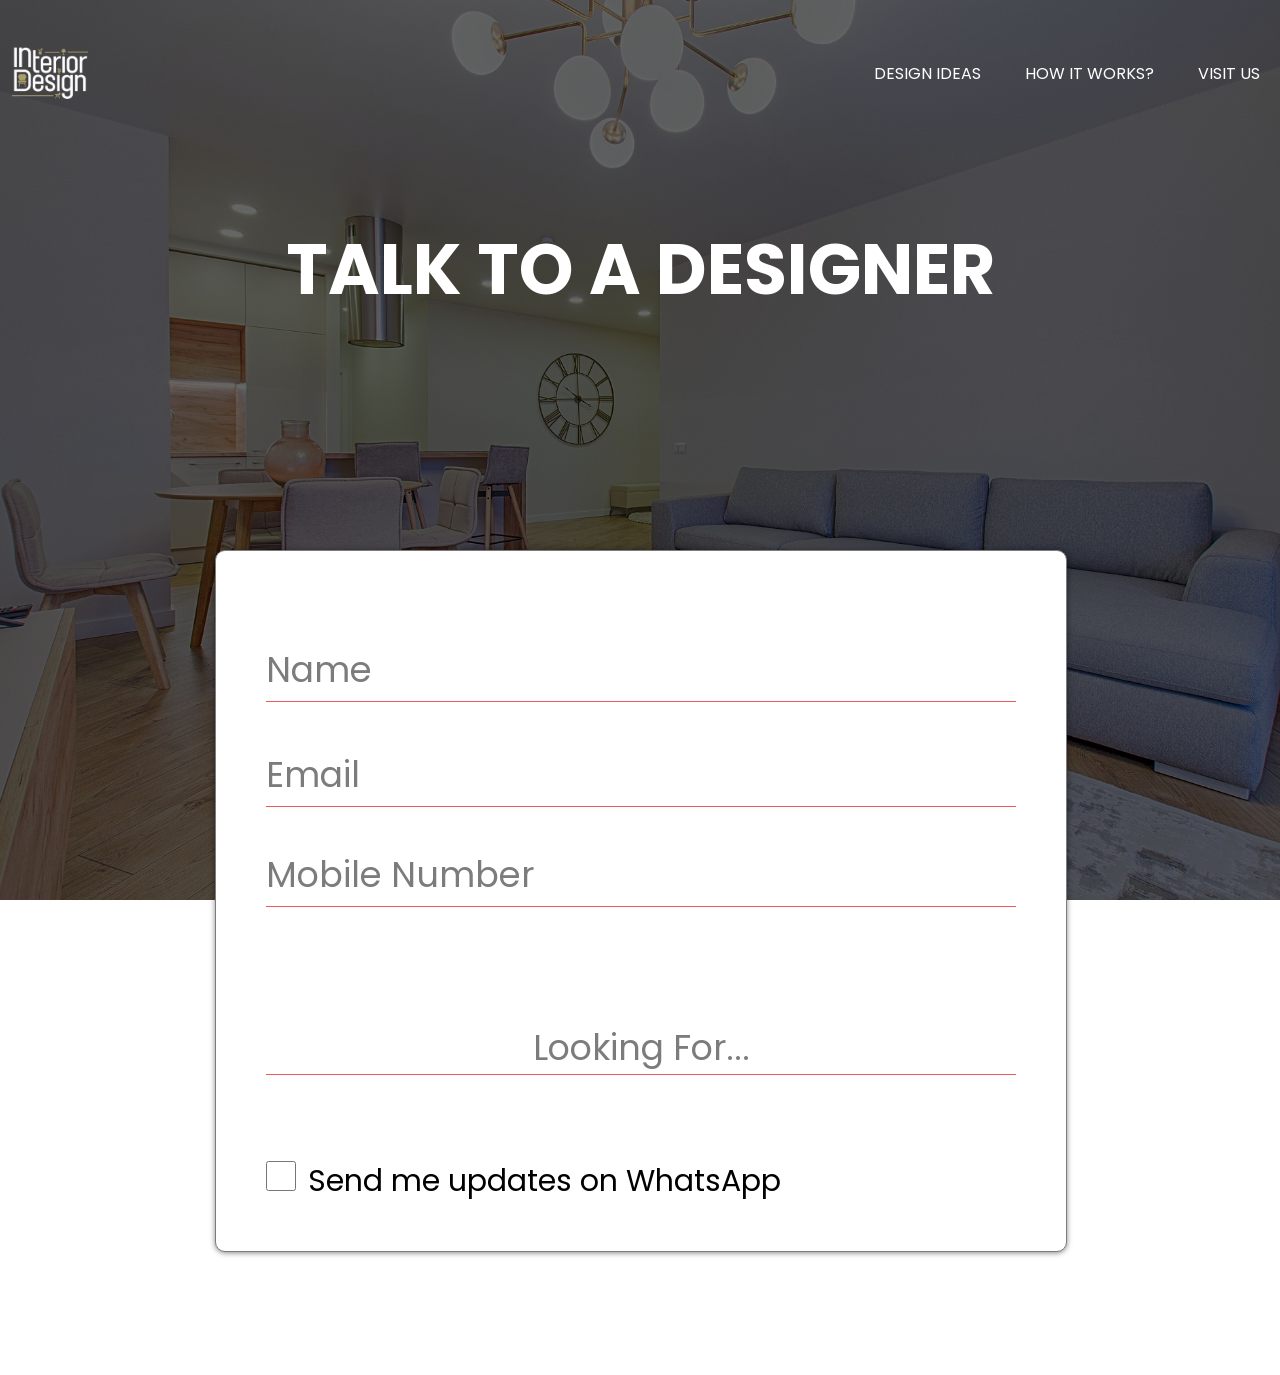
==== MistriUrbania/book.html @ d6e2e03d "First Commit" ====
<!DOCTYPE html>
<html lang="en">
<head>
    <meta charset="UTF-8">
    <meta name="viewport" content="width=device-width, initial-scale=1.0">
    <title>Book Consultation | Urbanian Mistri</title>
    <link rel="stylesheet" href="icons/css/all.css">
    <link rel="stylesheet" href="common-style.css">
    <link rel="stylesheet" href="book-style.css">
    <link rel="shortcut icon" href="MistriUrbania/source/favicon.ico" type="image/x-icon">
</head>
<body>
<script src="book-code.js"></script>

<div class="banner">
    <div class="navbar">
        <img onclick="btn('index.html');" src="source/logo.png" class="logo">
        <ul>
            <li><a href="design.html">Design ideas</a></li>
            <li><a href="how.html">How It Works?</a></li>
            <li><a href="visit.html">Visit Us</a></li>
        </ul>
    </div>
    <div class="content">
        <h1>TALK TO A DESIGNER</h1>
    </div>
</div>

<div class="m1">
    <div class="d1">
        <div class="final">
            <div class="form" id="frm">
                <form action="https://docs.google.com/forms/d/e/1FAIpQLSeG7fuyspiQR01ogMlC1eKk5tDBwz_ww33Cp8vJu22HL0I_zg/formResponse"
                      method="POST" target="hidden_iframe" onsubmit="submitted=true;">

                    <!-- Name -->
                    <input class="inp" id="nam" type="text" name="entry.2005620554" autocomplete="off" required>
                    <label class="lab" id="lab_nam" for="nam">
                        <span class="spn" id="content-name">Name</span>
                    </label>

                    <!-- Email -->
                    <input class="inp" id="email" type="email" name="entry.1045781291" autocomplete="off" required>
                    <label class="lab" id="lab_email" for="email">
                        <span class="spn" id="content-email">Email</span>
                    </label>

                    <!-- Phone -->
                    <input class="inp" id="num" type="text" name="entry.1166974658" autocomplete="off" required>
                    <label class="lab" id="lab_num" for="num">
                        <span class="spn" id="content-num">Mobile Number</span>
                    </label>
                    <!-- Looking For -->
                    <input class="inp" id="looking" type="text" name="entry.839337160" placeholder=" " required>
                    <label class="lab" for="looking"><span>Looking For...</span></label>

                    <!-- WhatsApp Checkbox -->
                    <div>
                        <input type="checkbox" id="whatsapp" name="entry.1961355601" value="Yes">
                        <label id="lab_chk" for="whatsapp">Send me updates on WhatsApp</label>
                    </div>

                    <!-- Submit -->
                    <button type="submit" id="sub-btn">BOOK ONLINE CONSULTATION</button>
                </form>

                <!-- Hidden iframe -->
                <iframe name="hidden_iframe" style="display:none;" onload="if(submitted) showThankYou();"></iframe>

            </div>

            <div>
                <h2 id="subm">Your details are submitted. <br> Our staff will contact you soon.</h2>
            </div>
        </div>
    </div>
</div>
</body>
</html>
---- MistriUrbania/icons/css/all.css ----
.fa,
.fas,
.far,
.fal,
.fad,
.fab {
  -moz-osx-font-smoothing: grayscale;
  -webkit-font-smoothing: antialiased;
  display: inline-block;
  font-style: normal;
  font-variant: normal;
  text-rendering: auto;
  line-height: 1; }

.fa-lg {
  font-size: 1.33333em;
  line-height: 0.75em;
  vertical-align: -.0667em; }

.fa-xs {
  font-size: .75em; }

.fa-sm {
  font-size: .875em; }

.fa-1x {
  font-size: 1em; }

.fa-2x {
  font-size: 2em; }

.fa-3x {
  font-size: 3em; }

.fa-4x {
  font-size: 4em; }

.fa-5x {
  font-size: 5em; }

.fa-6x {
  font-size: 6em; }

.fa-7x {
  font-size: 7em; }

.fa-8x {
  font-size: 8em; }

.fa-9x {
  font-size: 9em; }

.fa-10x {
  font-size: 10em; }

.fa-fw {
  text-align: center;
  width: 1.25em; }

.fa-ul {
  list-style-type: none;
  margin-left: 2.5em;
  padding-left: 0; }
  .fa-ul > li {
    position: relative; }

.fa-li {
  left: -2em;
  position: absolute;
  text-align: center;
  width: 2em;
  line-height: inherit; }

.fa-border {
  border: solid 0.08em #eee;
  border-radius: .1em;
  padding: .2em .25em .15em; }

.fa-pull-left {
  float: left; }

.fa-pull-right {
  float: right; }

.fa.fa-pull-left,
.fas.fa-pull-left,
.far.fa-pull-left,
.fal.fa-pull-left,
.fab.fa-pull-left {
  margin-right: .3em; }

.fa.fa-pull-right,
.fas.fa-pull-right,
.far.fa-pull-right,
.fal.fa-pull-right,
.fab.fa-pull-right {
  margin-left: .3em; }

.fa-spin {
  -webkit-animation: fa-spin 2s infinite linear;
          animation: fa-spin 2s infinite linear; }

.fa-pulse {
  -webkit-animation: fa-spin 1s infinite steps(8);
          animation: fa-spin 1s infinite steps(8); }

@-webkit-keyframes fa-spin {
  0% {
    -webkit-transform: rotate(0deg);
            transform: rotate(0deg); }
  100% {
    -webkit-transform: rotate(360deg);
            transform: rotate(360deg); } }

@keyframes fa-spin {
  0% {
    -webkit-transform: rotate(0deg);
            transform: rotate(0deg); }
  100% {
    -webkit-transform: rotate(360deg);
            transform: rotate(360deg); } }

.fa-rotate-90 {
  -ms-filter: "progid:DXImageTransform.Microsoft.BasicImage(rotation=1)";
  -webkit-transform: rotate(90deg);
          transform: rotate(90deg); }

.fa-rotate-180 {
  -ms-filter: "progid:DXImageTransform.Microsoft.BasicImage(rotation=2)";
  -webkit-transform: rotate(180deg);
          transform: rotate(180deg); }

.fa-rotate-270 {
  -ms-filter: "progid:DXImageTransform.Microsoft.BasicImage(rotation=3)";
  -webkit-transform: rotate(270deg);
          transform: rotate(270deg); }

.fa-flip-horizontal {
  -ms-filter: "progid:DXImageTransform.Microsoft.BasicImage(rotation=0, mirror=1)";
  -webkit-transform: scale(-1, 1);
          transform: scale(-1, 1); }

.fa-flip-vertical {
  -ms-filter: "progid:DXImageTransform.Microsoft.BasicImage(rotation=2, mirror=1)";
  -webkit-transform: scale(1, -1);
          transform: scale(1, -1); }

.fa-flip-both, .fa-flip-horizontal.fa-flip-vertical {
  -ms-filter: "progid:DXImageTransform.Microsoft.BasicImage(rotation=2, mirror=1)";
  -webkit-transform: scale(-1, -1);
          transform: scale(-1, -1); }

:root .fa-rotate-90,
:root .fa-rotate-180,
:root .fa-rotate-270,
:root .fa-flip-horizontal,
:root .fa-flip-vertical,
:root .fa-flip-both {
  -webkit-filter: none;
          filter: none; }

.fa-stack {
  display: inline-block;
  height: 2em;
  line-height: 2em;
  position: relative;
  vertical-align: middle;
  width: 2.5em; }

.fa-stack-1x,
.fa-stack-2x {
  left: 0;
  position: absolute;
  text-align: center;
  width: 100%; }

.fa-stack-1x {
  line-height: inherit; }

.fa-stack-2x {
  font-size: 2em; }

.fa-inverse {
  color: #fff; }

/* Font Awesome uses the Unicode Private Use Area (PUA) to ensure screen
readers do not read off random characters that represent icons */
.fa-500px:before {
  content: "\f26e"; }

.fa-accessible-icon:before {
  content: "\f368"; }

.fa-accusoft:before {
  content: "\f369"; }

.fa-acquisitions-incorporated:before {
  content: "\f6af"; }

.fa-ad:before {
  content: "\f641"; }

.fa-address-book:before {
  content: "\f2b9"; }

.fa-address-card:before {
  content: "\f2bb"; }

.fa-adjust:before {
  content: "\f042"; }

.fa-adn:before {
  content: "\f170"; }

.fa-adversal:before {
  content: "\f36a"; }

.fa-affiliatetheme:before {
  content: "\f36b"; }

.fa-air-freshener:before {
  content: "\f5d0"; }

.fa-airbnb:before {
  content: "\f834"; }

.fa-algolia:before {
  content: "\f36c"; }

.fa-align-center:before {
  content: "\f037"; }

.fa-align-justify:before {
  content: "\f039"; }

.fa-align-left:before {
  content: "\f036"; }

.fa-align-right:before {
  content: "\f038"; }

.fa-alipay:before {
  content: "\f642"; }

.fa-allergies:before {
  content: "\f461"; }

.fa-amazon:before {
  content: "\f270"; }

.fa-amazon-pay:before {
  content: "\f42c"; }

.fa-ambulance:before {
  content: "\f0f9"; }

.fa-american-sign-language-interpreting:before {
  content: "\f2a3"; }

.fa-amilia:before {
  content: "\f36d"; }

.fa-anchor:before {
  content: "\f13d"; }

.fa-android:before {
  content: "\f17b"; }

.fa-angellist:before {
  content: "\f209"; }

.fa-angle-double-down:before {
  content: "\f103"; }

.fa-angle-double-left:before {
  content: "\f100"; }

.fa-angle-double-right:before {
  content: "\f101"; }

.fa-angle-double-up:before {
  content: "\f102"; }

.fa-angle-down:before {
  content: "\f107"; }

.fa-angle-left:before {
  content: "\f104"; }

.fa-angle-right:before {
  content: "\f105"; }

.fa-angle-up:before {
  content: "\f106"; }

.fa-angry:before {
  content: "\f556"; }

.fa-angrycreative:before {
  content: "\f36e"; }

.fa-angular:before {
  content: "\f420"; }

.fa-ankh:before {
  content: "\f644"; }

.fa-app-store:before {
  content: "\f36f"; }

.fa-app-store-ios:before {
  content: "\f370"; }

.fa-apper:before {
  content: "\f371"; }

.fa-apple:before {
  content: "\f179"; }

.fa-apple-alt:before {
  content: "\f5d1"; }

.fa-apple-pay:before {
  content: "\f415"; }

.fa-archive:before {
  content: "\f187"; }

.fa-archway:before {
  content: "\f557"; }

.fa-arrow-alt-circle-down:before {
  content: "\f358"; }

.fa-arrow-alt-circle-left:before {
  content: "\f359"; }

.fa-arrow-alt-circle-right:before {
  content: "\f35a"; }

.fa-arrow-alt-circle-up:before {
  content: "\f35b"; }

.fa-arrow-circle-down:before {
  content: "\f0ab"; }

.fa-arrow-circle-left:before {
  content: "\f0a8"; }

.fa-arrow-circle-right:before {
  content: "\f0a9"; }

.fa-arrow-circle-up:before {
  content: "\f0aa"; }

.fa-arrow-down:before {
  content: "\f063"; }

.fa-arrow-left:before {
  content: "\f060"; }

.fa-arrow-right:before {
  content: "\f061"; }

.fa-arrow-up:before {
  content: "\f062"; }

.fa-arrows-alt:before {
  content: "\f0b2"; }

.fa-arrows-alt-h:before {
  content: "\f337"; }

.fa-arrows-alt-v:before {
  content: "\f338"; }

.fa-artstation:before {
  content: "\f77a"; }

.fa-assistive-listening-systems:before {
  content: "\f2a2"; }

.fa-asterisk:before {
  content: "\f069"; }

.fa-asymmetrik:before {
  content: "\f372"; }

.fa-at:before {
  content: "\f1fa"; }

.fa-atlas:before {
  content: "\f558"; }

.fa-atlassian:before {
  content: "\f77b"; }

.fa-atom:before {
  content: "\f5d2"; }

.fa-audible:before {
  content: "\f373"; }

.fa-audio-description:before {
  content: "\f29e"; }

.fa-autoprefixer:before {
  content: "\f41c"; }

.fa-avianex:before {
  content: "\f374"; }

.fa-aviato:before {
  content: "\f421"; }

.fa-award:before {
  content: "\f559"; }

.fa-aws:before {
  content: "\f375"; }

.fa-baby:before {
  content: "\f77c"; }

.fa-baby-carriage:before {
  content: "\f77d"; }

.fa-backspace:before {
  content: "\f55a"; }

.fa-backward:before {
  content: "\f04a"; }

.fa-bacon:before {
  content: "\f7e5"; }

.fa-bacteria:before {
  content: "\e059"; }

.fa-bacterium:before {
  content: "\e05a"; }

.fa-bahai:before {
  content: "\f666"; }

.fa-balance-scale:before {
  content: "\f24e"; }

.fa-balance-scale-left:before {
  content: "\f515"; }

.fa-balance-scale-right:before {
  content: "\f516"; }

.fa-ban:before {
  content: "\f05e"; }

.fa-band-aid:before {
  content: "\f462"; }

.fa-bandcamp:before {
  content: "\f2d5"; }

.fa-barcode:before {
  content: "\f02a"; }

.fa-bars:before {
  content: "\f0c9"; }

.fa-baseball-ball:before {
  content: "\f433"; }

.fa-basketball-ball:before {
  content: "\f434"; }

.fa-bath:before {
  content: "\f2cd"; }

.fa-battery-empty:before {
  content: "\f244"; }

.fa-battery-full:before {
  content: "\f240"; }

.fa-battery-half:before {
  content: "\f242"; }

.fa-battery-quarter:before {
  content: "\f243"; }

.fa-battery-three-quarters:before {
  content: "\f241"; }

.fa-battle-net:before {
  content: "\f835"; }

.fa-bed:before {
  content: "\f236"; }

.fa-beer:before {
  content: "\f0fc"; }

.fa-behance:before {
  content: "\f1b4"; }

.fa-behance-square:before {
  content: "\f1b5"; }

.fa-bell:before {
  content: "\f0f3"; }

.fa-bell-slash:before {
  content: "\f1f6"; }

.fa-bezier-curve:before {
  content: "\f55b"; }

.fa-bible:before {
  content: "\f647"; }

.fa-bicycle:before {
  content: "\f206"; }

.fa-biking:before {
  content: "\f84a"; }

.fa-bimobject:before {
  content: "\f378"; }

.fa-binoculars:before {
  content: "\f1e5"; }

.fa-biohazard:before {
  content: "\f780"; }

.fa-birthday-cake:before {
  content: "\f1fd"; }

.fa-bitbucket:before {
  content: "\f171"; }

.fa-bitcoin:before {
  content: "\f379"; }

.fa-bity:before {
  content: "\f37a"; }

.fa-black-tie:before {
  content: "\f27e"; }

.fa-blackberry:before {
  content: "\f37b"; }

.fa-blender:before {
  content: "\f517"; }

.fa-blender-phone:before {
  content: "\f6b6"; }

.fa-blind:before {
  content: "\f29d"; }

.fa-blog:before {
  content: "\f781"; }

.fa-blogger:before {
  content: "\f37c"; }

.fa-blogger-b:before {
  content: "\f37d"; }

.fa-bluetooth:before {
  content: "\f293"; }

.fa-bluetooth-b:before {
  content: "\f294"; }

.fa-bold:before {
  content: "\f032"; }

.fa-bolt:before {
  content: "\f0e7"; }

.fa-bomb:before {
  content: "\f1e2"; }

.fa-bone:before {
  content: "\f5d7"; }

.fa-bong:before {
  content: "\f55c"; }

.fa-book:before {
  content: "\f02d"; }

.fa-book-dead:before {
  content: "\f6b7"; }

.fa-book-medical:before {
  content: "\f7e6"; }

.fa-book-open:before {
  content: "\f518"; }

.fa-book-reader:before {
  content: "\f5da"; }

.fa-bookmark:before {
  content: "\f02e"; }

.fa-bootstrap:before {
  content: "\f836"; }

.fa-border-all:before {
  content: "\f84c"; }

.fa-border-none:before {
  content: "\f850"; }

.fa-border-style:before {
  content: "\f853"; }

.fa-bowling-ball:before {
  content: "\f436"; }

.fa-box:before {
  content: "\f466"; }

.fa-box-open:before {
  content: "\f49e"; }

.fa-box-tissue:before {
  content: "\e05b"; }

.fa-boxes:before {
  content: "\f468"; }

.fa-braille:before {
  content: "\f2a1"; }

.fa-brain:before {
  content: "\f5dc"; }

.fa-bread-slice:before {
  content: "\f7ec"; }

.fa-briefcase:before {
  content: "\f0b1"; }

.fa-briefcase-medical:before {
  content: "\f469"; }

.fa-broadcast-tower:before {
  content: "\f519"; }

.fa-broom:before {
  content: "\f51a"; }

.fa-brush:before {
  content: "\f55d"; }

.fa-btc:before {
  content: "\f15a"; }

.fa-buffer:before {
  content: "\f837"; }

.fa-bug:before {
  content: "\f188"; }

.fa-building:before {
  content: "\f1ad"; }

.fa-bullhorn:before {
  content: "\f0a1"; }

.fa-bullseye:before {
  content: "\f140"; }

.fa-burn:before {
  content: "\f46a"; }

.fa-buromobelexperte:before {
  content: "\f37f"; }

.fa-bus:before {
  content: "\f207"; }

.fa-bus-alt:before {
  content: "\f55e"; }

.fa-business-time:before {
  content: "\f64a"; }

.fa-buy-n-large:before {
  content: "\f8a6"; }

.fa-buysellads:before {
  content: "\f20d"; }

.fa-calculator:before {
  content: "\f1ec"; }

.fa-calendar:before {
  content: "\f133"; }

.fa-calendar-alt:before {
  content: "\f073"; }

.fa-calendar-check:before {
  content: "\f274"; }

.fa-calendar-day:before {
  content: "\f783"; }

.fa-calendar-minus:before {
  content: "\f272"; }

.fa-calendar-plus:before {
  content: "\f271"; }

.fa-calendar-times:before {
  content: "\f273"; }

.fa-calendar-week:before {
  content: "\f784"; }

.fa-camera:before {
  content: "\f030"; }

.fa-camera-retro:before {
  content: "\f083"; }

.fa-campground:before {
  content: "\f6bb"; }

.fa-canadian-maple-leaf:before {
  content: "\f785"; }

.fa-candy-cane:before {
  content: "\f786"; }

.fa-cannabis:before {
  content: "\f55f"; }

.fa-capsules:before {
  content: "\f46b"; }

.fa-car:before {
  content: "\f1b9"; }

.fa-car-alt:before {
  content: "\f5de"; }

.fa-car-battery:before {
  content: "\f5df"; }

.fa-car-crash:before {
  content: "\f5e1"; }

.fa-car-side:before {
  content: "\f5e4"; }

.fa-caravan:before {
  content: "\f8ff"; }

.fa-caret-down:before {
  content: "\f0d7"; }

.fa-caret-left:before {
  content: "\f0d9"; }

.fa-caret-right:before {
  content: "\f0da"; }

.fa-caret-square-down:before {
  content: "\f150"; }

.fa-caret-square-left:before {
  content: "\f191"; }

.fa-caret-square-right:before {
  content: "\f152"; }

.fa-caret-square-up:before {
  content: "\f151"; }

.fa-caret-up:before {
  content: "\f0d8"; }

.fa-carrot:before {
  content: "\f787"; }

.fa-cart-arrow-down:before {
  content: "\f218"; }

.fa-cart-plus:before {
  content: "\f217"; }

.fa-cash-register:before {
  content: "\f788"; }

.fa-cat:before {
  content: "\f6be"; }

.fa-cc-amazon-pay:before {
  content: "\f42d"; }

.fa-cc-amex:before {
  content: "\f1f3"; }

.fa-cc-apple-pay:before {
  content: "\f416"; }

.fa-cc-diners-club:before {
  content: "\f24c"; }

.fa-cc-discover:before {
  content: "\f1f2"; }

.fa-cc-jcb:before {
  content: "\f24b"; }

.fa-cc-mastercard:before {
  content: "\f1f1"; }

.fa-cc-paypal:before {
  content: "\f1f4"; }

.fa-cc-stripe:before {
  content: "\f1f5"; }

.fa-cc-visa:before {
  content: "\f1f0"; }

.fa-centercode:before {
  content: "\f380"; }

.fa-centos:before {
  content: "\f789"; }

.fa-certificate:before {
  content: "\f0a3"; }

.fa-chair:before {
  content: "\f6c0"; }

.fa-chalkboard:before {
  content: "\f51b"; }

.fa-chalkboard-teacher:before {
  content: "\f51c"; }

.fa-charging-station:before {
  content: "\f5e7"; }

.fa-chart-area:before {
  content: "\f1fe"; }

.fa-chart-bar:before {
  content: "\f080"; }

.fa-chart-line:before {
  content: "\f201"; }

.fa-chart-pie:before {
  content: "\f200"; }

.fa-check:before {
  content: "\f00c"; }

.fa-check-circle:before {
  content: "\f058"; }

.fa-check-double:before {
  content: "\f560"; }

.fa-check-square:before {
  content: "\f14a"; }

.fa-cheese:before {
  content: "\f7ef"; }

.fa-chess:before {
  content: "\f439"; }

.fa-chess-bishop:before {
  content: "\f43a"; }

.fa-chess-board:before {
  content: "\f43c"; }

.fa-chess-king:before {
  content: "\f43f"; }

.fa-chess-knight:before {
  content: "\f441"; }

.fa-chess-pawn:before {
  content: "\f443"; }

.fa-chess-queen:before {
  content: "\f445"; }

.fa-chess-rook:before {
  content: "\f447"; }

.fa-chevron-circle-down:before {
  content: "\f13a"; }

.fa-chevron-circle-left:before {
  content: "\f137"; }

.fa-chevron-circle-right:before {
  content: "\f138"; }

.fa-chevron-circle-up:before {
  content: "\f139"; }

.fa-chevron-down:before {
  content: "\f078"; }

.fa-chevron-left:before {
  content: "\f053"; }

.fa-chevron-right:before {
  content: "\f054"; }

.fa-chevron-up:before {
  content: "\f077"; }

.fa-child:before {
  content: "\f1ae"; }

.fa-chrome:before {
  content: "\f268"; }

.fa-chromecast:before {
  content: "\f838"; }

.fa-church:before {
  content: "\f51d"; }

.fa-circle:before {
  content: "\f111"; }

.fa-circle-notch:before {
  content: "\f1ce"; }

.fa-city:before {
  content: "\f64f"; }

.fa-clinic-medical:before {
  content: "\f7f2"; }

.fa-clipboard:before {
  content: "\f328"; }

.fa-clipboard-check:before {
  content: "\f46c"; }

.fa-clipboard-list:before {
  content: "\f46d"; }

.fa-clock:before {
  content: "\f017"; }

.fa-clone:before {
  content: "\f24d"; }

.fa-closed-captioning:before {
  content: "\f20a"; }

.fa-cloud:before {
  content: "\f0c2"; }

.fa-cloud-download-alt:before {
  content: "\f381"; }

.fa-cloud-meatball:before {
  content: "\f73b"; }

.fa-cloud-moon:before {
  content: "\f6c3"; }

.fa-cloud-moon-rain:before {
  content: "\f73c"; }

.fa-cloud-rain:before {
  content: "\f73d"; }

.fa-cloud-showers-heavy:before {
  content: "\f740"; }

.fa-cloud-sun:before {
  content: "\f6c4"; }

.fa-cloud-sun-rain:before {
  content: "\f743"; }

.fa-cloud-upload-alt:before {
  content: "\f382"; }

.fa-cloudflare:before {
  content: "\e07d"; }

.fa-cloudscale:before {
  content: "\f383"; }

.fa-cloudsmith:before {
  content: "\f384"; }

.fa-cloudversify:before {
  content: "\f385"; }

.fa-cocktail:before {
  content: "\f561"; }

.fa-code:before {
  content: "\f121"; }

.fa-code-branch:before {
  content: "\f126"; }

.fa-codepen:before {
  content: "\f1cb"; }

.fa-codiepie:before {
  content: "\f284"; }

.fa-coffee:before {
  content: "\f0f4"; }

.fa-cog:before {
  content: "\f013"; }

.fa-cogs:before {
  content: "\f085"; }

.fa-coins:before {
  content: "\f51e"; }

.fa-columns:before {
  content: "\f0db"; }

.fa-comment:before {
  content: "\f075"; }

.fa-comment-alt:before {
  content: "\f27a"; }

.fa-comment-dollar:before {
  content: "\f651"; }

.fa-comment-dots:before {
  content: "\f4ad"; }

.fa-comment-medical:before {
  content: "\f7f5"; }

.fa-comment-slash:before {
  content: "\f4b3"; }

.fa-comments:before {
  content: "\f086"; }

.fa-comments-dollar:before {
  content: "\f653"; }

.fa-compact-disc:before {
  content: "\f51f"; }

.fa-compass:before {
  content: "\f14e"; }

.fa-compress:before {
  content: "\f066"; }

.fa-compress-alt:before {
  content: "\f422"; }

.fa-compress-arrows-alt:before {
  content: "\f78c"; }

.fa-concierge-bell:before {
  content: "\f562"; }

.fa-confluence:before {
  content: "\f78d"; }

.fa-connectdevelop:before {
  content: "\f20e"; }

.fa-contao:before {
  content: "\f26d"; }

.fa-cookie:before {
  content: "\f563"; }

.fa-cookie-bite:before {
  content: "\f564"; }

.fa-copy:before {
  content: "\f0c5"; }

.fa-copyright:before {
  content: "\f1f9"; }

.fa-cotton-bureau:before {
  content: "\f89e"; }

.fa-couch:before {
  content: "\f4b8"; }

.fa-cpanel:before {
  content: "\f388"; }

.fa-creative-commons:before {
  content: "\f25e"; }

.fa-creative-commons-by:before {
  content: "\f4e7"; }

.fa-creative-commons-nc:before {
  content: "\f4e8"; }

.fa-creative-commons-nc-eu:before {
  content: "\f4e9"; }

.fa-creative-commons-nc-jp:before {
  content: "\f4ea"; }

.fa-creative-commons-nd:before {
  content: "\f4eb"; }

.fa-creative-commons-pd:before {
  content: "\f4ec"; }

.fa-creative-commons-pd-alt:before {
  content: "\f4ed"; }

.fa-creative-commons-remix:before {
  content: "\f4ee"; }

.fa-creative-commons-sa:before {
  content: "\f4ef"; }

.fa-creative-commons-sampling:before {
  content: "\f4f0"; }

.fa-creative-commons-sampling-plus:before {
  content: "\f4f1"; }

.fa-creative-commons-share:before {
  content: "\f4f2"; }

.fa-creative-commons-zero:before {
  content: "\f4f3"; }

.fa-credit-card:before {
  content: "\f09d"; }

.fa-critical-role:before {
  content: "\f6c9"; }

.fa-crop:before {
  content: "\f125"; }

.fa-crop-alt:before {
  content: "\f565"; }

.fa-cross:before {
  content: "\f654"; }

.fa-crosshairs:before {
  content: "\f05b"; }

.fa-crow:before {
  content: "\f520"; }

.fa-crown:before {
  content: "\f521"; }

.fa-crutch:before {
  content: "\f7f7"; }

.fa-css3:before {
  content: "\f13c"; }

.fa-css3-alt:before {
  content: "\f38b"; }

.fa-cube:before {
  content: "\f1b2"; }

.fa-cubes:before {
  content: "\f1b3"; }

.fa-cut:before {
  content: "\f0c4"; }

.fa-cuttlefish:before {
  content: "\f38c"; }

.fa-d-and-d:before {
  content: "\f38d"; }

.fa-d-and-d-beyond:before {
  content: "\f6ca"; }

.fa-dailymotion:before {
  content: "\e052"; }

.fa-dashcube:before {
  content: "\f210"; }

.fa-database:before {
  content: "\f1c0"; }

.fa-deaf:before {
  content: "\f2a4"; }

.fa-deezer:before {
  content: "\e077"; }

.fa-delicious:before {
  content: "\f1a5"; }

.fa-democrat:before {
  content: "\f747"; }

.fa-deploydog:before {
  content: "\f38e"; }

.fa-deskpro:before {
  content: "\f38f"; }

.fa-desktop:before {
  content: "\f108"; }

.fa-dev:before {
  content: "\f6cc"; }

.fa-deviantart:before {
  content: "\f1bd"; }

.fa-dharmachakra:before {
  content: "\f655"; }

.fa-dhl:before {
  content: "\f790"; }

.fa-diagnoses:before {
  content: "\f470"; }

.fa-diaspora:before {
  content: "\f791"; }

.fa-dice:before {
  content: "\f522"; }

.fa-dice-d20:before {
  content: "\f6cf"; }

.fa-dice-d6:before {
  content: "\f6d1"; }

.fa-dice-five:before {
  content: "\f523"; }

.fa-dice-four:before {
  content: "\f524"; }

.fa-dice-one:before {
  content: "\f525"; }

.fa-dice-six:before {
  content: "\f526"; }

.fa-dice-three:before {
  content: "\f527"; }

.fa-dice-two:before {
  content: "\f528"; }

.fa-digg:before {
  content: "\f1a6"; }

.fa-digital-ocean:before {
  content: "\f391"; }

.fa-digital-tachograph:before {
  content: "\f566"; }

.fa-directions:before {
  content: "\f5eb"; }

.fa-discord:before {
  content: "\f392"; }

.fa-discourse:before {
  content: "\f393"; }

.fa-disease:before {
  content: "\f7fa"; }

.fa-divide:before {
  content: "\f529"; }

.fa-dizzy:before {
  content: "\f567"; }

.fa-dna:before {
  content: "\f471"; }

.fa-dochub:before {
  content: "\f394"; }

.fa-docker:before {
  content: "\f395"; }

.fa-dog:before {
  content: "\f6d3"; }

.fa-dollar-sign:before {
  content: "\f155"; }

.fa-dolly:before {
  content: "\f472"; }

.fa-dolly-flatbed:before {
  content: "\f474"; }

.fa-donate:before {
  content: "\f4b9"; }

.fa-door-closed:before {
  content: "\f52a"; }

.fa-door-open:before {
  content: "\f52b"; }

.fa-dot-circle:before {
  content: "\f192"; }

.fa-dove:before {
  content: "\f4ba"; }

.fa-download:before {
  content: "\f019"; }

.fa-draft2digital:before {
  content: "\f396"; }

.fa-drafting-compass:before {
  content: "\f568"; }

.fa-dragon:before {
  content: "\f6d5"; }

.fa-draw-polygon:before {
  content: "\f5ee"; }

.fa-dribbble:before {
  content: "\f17d"; }

.fa-dribbble-square:before {
  content: "\f397"; }

.fa-dropbox:before {
  content: "\f16b"; }

.fa-drum:before {
  content: "\f569"; }

.fa-drum-steelpan:before {
  content: "\f56a"; }

.fa-drumstick-bite:before {
  content: "\f6d7"; }

.fa-drupal:before {
  content: "\f1a9"; }

.fa-dumbbell:before {
  content: "\f44b"; }

.fa-dumpster:before {
  content: "\f793"; }

.fa-dumpster-fire:before {
  content: "\f794"; }

.fa-dungeon:before {
  content: "\f6d9"; }

.fa-dyalog:before {
  content: "\f399"; }

.fa-earlybirds:before {
  content: "\f39a"; }

.fa-ebay:before {
  content: "\f4f4"; }

.fa-edge:before {
  content: "\f282"; }

.fa-edge-legacy:before {
  content: "\e078"; }

.fa-edit:before {
  content: "\f044"; }

.fa-egg:before {
  content: "\f7fb"; }

.fa-eject:before {
  content: "\f052"; }

.fa-elementor:before {
  content: "\f430"; }

.fa-ellipsis-h:before {
  content: "\f141"; }

.fa-ellipsis-v:before {
  content: "\f142"; }

.fa-ello:before {
  content: "\f5f1"; }

.fa-ember:before {
  content: "\f423"; }

.fa-empire:before {
  content: "\f1d1"; }

.fa-envelope:before {
  content: "\f0e0"; }

.fa-envelope-open:before {
  content: "\f2b6"; }

.fa-envelope-open-text:before {
  content: "\f658"; }

.fa-envelope-square:before {
  content: "\f199"; }

.fa-envira:before {
  content: "\f299"; }

.fa-equals:before {
  content: "\f52c"; }

.fa-eraser:before {
  content: "\f12d"; }

.fa-erlang:before {
  content: "\f39d"; }

.fa-ethereum:before {
  content: "\f42e"; }

.fa-ethernet:before {
  content: "\f796"; }

.fa-etsy:before {
  content: "\f2d7"; }

.fa-euro-sign:before {
  content: "\f153"; }

.fa-evernote:before {
  content: "\f839"; }

.fa-exchange-alt:before {
  content: "\f362"; }

.fa-exclamation:before {
  content: "\f12a"; }

.fa-exclamation-circle:before {
  content: "\f06a"; }

.fa-exclamation-triangle:before {
  content: "\f071"; }

.fa-expand:before {
  content: "\f065"; }

.fa-expand-alt:before {
  content: "\f424"; }

.fa-expand-arrows-alt:before {
  content: "\f31e"; }

.fa-expeditedssl:before {
  content: "\f23e"; }

.fa-external-link-alt:before {
  content: "\f35d"; }

.fa-external-link-square-alt:before {
  content: "\f360"; }

.fa-eye:before {
  content: "\f06e"; }

.fa-eye-dropper:before {
  content: "\f1fb"; }

.fa-eye-slash:before {
  content: "\f070"; }

.fa-facebook:before {
  content: "\f09a"; }

.fa-facebook-f:before {
  content: "\f39e"; }

.fa-facebook-messenger:before {
  content: "\f39f"; }

.fa-facebook-square:before {
  content: "\f082"; }

.fa-fan:before {
  content: "\f863"; }

.fa-fantasy-flight-games:before {
  content: "\f6dc"; }

.fa-fast-backward:before {
  content: "\f049"; }

.fa-fast-forward:before {
  content: "\f050"; }

.fa-faucet:before {
  content: "\e005"; }

.fa-fax:before {
  content: "\f1ac"; }

.fa-feather:before {
  content: "\f52d"; }

.fa-feather-alt:before {
  content: "\f56b"; }

.fa-fedex:before {
  content: "\f797"; }

.fa-fedora:before {
  content: "\f798"; }

.fa-female:before {
  content: "\f182"; }

.fa-fighter-jet:before {
  content: "\f0fb"; }

.fa-figma:before {
  content: "\f799"; }

.fa-file:before {
  content: "\f15b"; }

.fa-file-alt:before {
  content: "\f15c"; }

.fa-file-archive:before {
  content: "\f1c6"; }

.fa-file-audio:before {
  content: "\f1c7"; }

.fa-file-code:before {
  content: "\f1c9"; }

.fa-file-contract:before {
  content: "\f56c"; }

.fa-file-csv:before {
  content: "\f6dd"; }

.fa-file-download:before {
  content: "\f56d"; }

.fa-file-excel:before {
  content: "\f1c3"; }

.fa-file-export:before {
  content: "\f56e"; }

.fa-file-image:before {
  content: "\f1c5"; }

.fa-file-import:before {
  content: "\f56f"; }

.fa-file-invoice:before {
  content: "\f570"; }

.fa-file-invoice-dollar:before {
  content: "\f571"; }

.fa-file-medical:before {
  content: "\f477"; }

.fa-file-medical-alt:before {
  content: "\f478"; }

.fa-file-pdf:before {
  content: "\f1c1"; }

.fa-file-powerpoint:before {
  content: "\f1c4"; }

.fa-file-prescription:before {
  content: "\f572"; }

.fa-file-signature:before {
  content: "\f573"; }

.fa-file-upload:before {
  content: "\f574"; }

.fa-file-video:before {
  content: "\f1c8"; }

.fa-file-word:before {
  content: "\f1c2"; }

.fa-fill:before {
  content: "\f575"; }

.fa-fill-drip:before {
  content: "\f576"; }

.fa-film:before {
  content: "\f008"; }

.fa-filter:before {
  content: "\f0b0"; }

.fa-fingerprint:before {
  content: "\f577"; }

.fa-fire:before {
  content: "\f06d"; }

.fa-fire-alt:before {
  content: "\f7e4"; }

.fa-fire-extinguisher:before {
  content: "\f134"; }

.fa-firefox:before {
  content: "\f269"; }

.fa-firefox-browser:before {
  content: "\e007"; }

.fa-first-aid:before {
  content: "\f479"; }

.fa-first-order:before {
  content: "\f2b0"; }

.fa-first-order-alt:before {
  content: "\f50a"; }

.fa-firstdraft:before {
  content: "\f3a1"; }

.fa-fish:before {
  content: "\f578"; }

.fa-fist-raised:before {
  content: "\f6de"; }

.fa-flag:before {
  content: "\f024"; }

.fa-flag-checkered:before {
  content: "\f11e"; }

.fa-flag-usa:before {
  content: "\f74d"; }

.fa-flask:before {
  content: "\f0c3"; }

.fa-flickr:before {
  content: "\f16e"; }

.fa-flipboard:before {
  content: "\f44d"; }

.fa-flushed:before {
  content: "\f579"; }

.fa-fly:before {
  content: "\f417"; }

.fa-folder:before {
  content: "\f07b"; }

.fa-folder-minus:before {
  content: "\f65d"; }

.fa-folder-open:before {
  content: "\f07c"; }

.fa-folder-plus:before {
  content: "\f65e"; }

.fa-font:before {
  content: "\f031"; }

.fa-font-awesome:before {
  content: "\f2b4"; }

.fa-font-awesome-alt:before {
  content: "\f35c"; }

.fa-font-awesome-flag:before {
  content: "\f425"; }

.fa-font-awesome-logo-full:before {
  content: "\f4e6"; }

.fa-fonticons:before {
  content: "\f280"; }

.fa-fonticons-fi:before {
  content: "\f3a2"; }

.fa-football-ball:before {
  content: "\f44e"; }

.fa-fort-awesome:before {
  content: "\f286"; }

.fa-fort-awesome-alt:before {
  content: "\f3a3"; }

.fa-forumbee:before {
  content: "\f211"; }

.fa-forward:before {
  content: "\f04e"; }

.fa-foursquare:before {
  content: "\f180"; }

.fa-free-code-camp:before {
  content: "\f2c5"; }

.fa-freebsd:before {
  content: "\f3a4"; }

.fa-frog:before {
  content: "\f52e"; }

.fa-frown:before {
  content: "\f119"; }

.fa-frown-open:before {
  content: "\f57a"; }

.fa-fulcrum:before {
  content: "\f50b"; }

.fa-funnel-dollar:before {
  content: "\f662"; }

.fa-futbol:before {
  content: "\f1e3"; }

.fa-galactic-republic:before {
  content: "\f50c"; }

.fa-galactic-senate:before {
  content: "\f50d"; }

.fa-gamepad:before {
  content: "\f11b"; }

.fa-gas-pump:before {
  content: "\f52f"; }

.fa-gavel:before {
  content: "\f0e3"; }

.fa-gem:before {
  content: "\f3a5"; }

.fa-genderless:before {
  content: "\f22d"; }

.fa-get-pocket:before {
  content: "\f265"; }

.fa-gg:before {
  content: "\f260"; }

.fa-gg-circle:before {
  content: "\f261"; }

.fa-ghost:before {
  content: "\f6e2"; }

.fa-gift:before {
  content: "\f06b"; }

.fa-gifts:before {
  content: "\f79c"; }

.fa-git:before {
  content: "\f1d3"; }

.fa-git-alt:before {
  content: "\f841"; }

.fa-git-square:before {
  content: "\f1d2"; }

.fa-github:before {
  content: "\f09b"; }

.fa-github-alt:before {
  content: "\f113"; }

.fa-github-square:before {
  content: "\f092"; }

.fa-gitkraken:before {
  content: "\f3a6"; }

.fa-gitlab:before {
  content: "\f296"; }

.fa-gitter:before {
  content: "\f426"; }

.fa-glass-cheers:before {
  content: "\f79f"; }

.fa-glass-martini:before {
  content: "\f000"; }

.fa-glass-martini-alt:before {
  content: "\f57b"; }

.fa-glass-whiskey:before {
  content: "\f7a0"; }

.fa-glasses:before {
  content: "\f530"; }

.fa-glide:before {
  content: "\f2a5"; }

.fa-glide-g:before {
  content: "\f2a6"; }

.fa-globe:before {
  content: "\f0ac"; }

.fa-globe-africa:before {
  content: "\f57c"; }

.fa-globe-americas:before {
  content: "\f57d"; }

.fa-globe-asia:before {
  content: "\f57e"; }

.fa-globe-europe:before {
  content: "\f7a2"; }

.fa-gofore:before {
  content: "\f3a7"; }

.fa-golf-ball:before {
  content: "\f450"; }

.fa-goodreads:before {
  content: "\f3a8"; }

.fa-goodreads-g:before {
  content: "\f3a9"; }

.fa-google:before {
  content: "\f1a0"; }

.fa-google-drive:before {
  content: "\f3aa"; }

.fa-google-pay:before {
  content: "\e079"; }

.fa-google-play:before {
  content: "\f3ab"; }

.fa-google-plus:before {
  content: "\f2b3"; }

.fa-google-plus-g:before {
  content: "\f0d5"; }

.fa-google-plus-square:before {
  content: "\f0d4"; }

.fa-google-wallet:before {
  content: "\f1ee"; }

.fa-gopuram:before {
  content: "\f664"; }

.fa-graduation-cap:before {
  content: "\f19d"; }

.fa-gratipay:before {
  content: "\f184"; }

.fa-grav:before {
  content: "\f2d6"; }

.fa-greater-than:before {
  content: "\f531"; }

.fa-greater-than-equal:before {
  content: "\f532"; }

.fa-grimace:before {
  content: "\f57f"; }

.fa-grin:before {
  content: "\f580"; }

.fa-grin-alt:before {
  content: "\f581"; }

.fa-grin-beam:before {
  content: "\f582"; }

.fa-grin-beam-sweat:before {
  content: "\f583"; }

.fa-grin-hearts:before {
  content: "\f584"; }

.fa-grin-squint:before {
  content: "\f585"; }

.fa-grin-squint-tears:before {
  content: "\f586"; }

.fa-grin-stars:before {
  content: "\f587"; }

.fa-grin-tears:before {
  content: "\f588"; }

.fa-grin-tongue:before {
  content: "\f589"; }

.fa-grin-tongue-squint:before {
  content: "\f58a"; }

.fa-grin-tongue-wink:before {
  content: "\f58b"; }

.fa-grin-wink:before {
  content: "\f58c"; }

.fa-grip-horizontal:before {
  content: "\f58d"; }

.fa-grip-lines:before {
  content: "\f7a4"; }

.fa-grip-lines-vertical:before {
  content: "\f7a5"; }

.fa-grip-vertical:before {
  content: "\f58e"; }

.fa-gripfire:before {
  content: "\f3ac"; }

.fa-grunt:before {
  content: "\f3ad"; }

.fa-guilded:before {
  content: "\e07e"; }

.fa-guitar:before {
  content: "\f7a6"; }

.fa-gulp:before {
  content: "\f3ae"; }

.fa-h-square:before {
  content: "\f0fd"; }

.fa-hacker-news:before {
  content: "\f1d4"; }

.fa-hacker-news-square:before {
  content: "\f3af"; }

.fa-hackerrank:before {
  content: "\f5f7"; }

.fa-hamburger:before {
  content: "\f805"; }

.fa-hammer:before {
  content: "\f6e3"; }

.fa-hamsa:before {
  content: "\f665"; }

.fa-hand-holding:before {
  content: "\f4bd"; }

.fa-hand-holding-heart:before {
  content: "\f4be"; }

.fa-hand-holding-medical:before {
  content: "\e05c"; }

.fa-hand-holding-usd:before {
  content: "\f4c0"; }

.fa-hand-holding-water:before {
  content: "\f4c1"; }

.fa-hand-lizard:before {
  content: "\f258"; }

.fa-hand-middle-finger:before {
  content: "\f806"; }

.fa-hand-paper:before {
  content: "\f256"; }

.fa-hand-peace:before {
  content: "\f25b"; }

.fa-hand-point-down:before {
  content: "\f0a7"; }

.fa-hand-point-left:before {
  content: "\f0a5"; }

.fa-hand-point-right:before {
  content: "\f0a4"; }

.fa-hand-point-up:before {
  content: "\f0a6"; }

.fa-hand-pointer:before {
  content: "\f25a"; }

.fa-hand-rock:before {
  content: "\f255"; }

.fa-hand-scissors:before {
  content: "\f257"; }

.fa-hand-sparkles:before {
  content: "\e05d"; }

.fa-hand-spock:before {
  content: "\f259"; }

.fa-hands:before {
  content: "\f4c2"; }

.fa-hands-helping:before {
  content: "\f4c4"; }

.fa-hands-wash:before {
  content: "\e05e"; }

.fa-handshake:before {
  content: "\f2b5"; }

.fa-handshake-alt-slash:before {
  content: "\e05f"; }

.fa-handshake-slash:before {
  content: "\e060"; }

.fa-hanukiah:before {
  content: "\f6e6"; }

.fa-hard-hat:before {
  content: "\f807"; }

.fa-hashtag:before {
  content: "\f292"; }

.fa-hat-cowboy:before {
  content: "\f8c0"; }

.fa-hat-cowboy-side:before {
  content: "\f8c1"; }

.fa-hat-wizard:before {
  content: "\f6e8"; }

.fa-hdd:before {
  content: "\f0a0"; }

.fa-head-side-cough:before {
  content: "\e061"; }

.fa-head-side-cough-slash:before {
  content: "\e062"; }

.fa-head-side-mask:before {
  content: "\e063"; }

.fa-head-side-virus:before {
  content: "\e064"; }

.fa-heading:before {
  content: "\f1dc"; }

.fa-headphones:before {
  content: "\f025"; }

.fa-headphones-alt:before {
  content: "\f58f"; }

.fa-headset:before {
  content: "\f590"; }

.fa-heart:before {
  content: "\f004"; }

.fa-heart-broken:before {
  content: "\f7a9"; }

.fa-heartbeat:before {
  content: "\f21e"; }

.fa-helicopter:before {
  content: "\f533"; }

.fa-highlighter:before {
  content: "\f591"; }

.fa-hiking:before {
  content: "\f6ec"; }

.fa-hippo:before {
  content: "\f6ed"; }

.fa-hips:before {
  content: "\f452"; }

.fa-hire-a-helper:before {
  content: "\f3b0"; }

.fa-history:before {
  content: "\f1da"; }

.fa-hive:before {
  content: "\e07f"; }

.fa-hockey-puck:before {
  content: "\f453"; }

.fa-holly-berry:before {
  content: "\f7aa"; }

.fa-home:before {
  content: "\f015"; }

.fa-hooli:before {
  content: "\f427"; }

.fa-hornbill:before {
  content: "\f592"; }

.fa-horse:before {
  content: "\f6f0"; }

.fa-horse-head:before {
  content: "\f7ab"; }

.fa-hospital:before {
  content: "\f0f8"; }

.fa-hospital-alt:before {
  content: "\f47d"; }

.fa-hospital-symbol:before {
  content: "\f47e"; }

.fa-hospital-user:before {
  content: "\f80d"; }

.fa-hot-tub:before {
  content: "\f593"; }

.fa-hotdog:before {
  content: "\f80f"; }

.fa-hotel:before {
  content: "\f594"; }

.fa-hotjar:before {
  content: "\f3b1"; }

.fa-hourglass:before {
  content: "\f254"; }

.fa-hourglass-end:before {
  content: "\f253"; }

.fa-hourglass-half:before {
  content: "\f252"; }

.fa-hourglass-start:before {
  content: "\f251"; }

.fa-house-damage:before {
  content: "\f6f1"; }

.fa-house-user:before {
  content: "\e065"; }

.fa-houzz:before {
  content: "\f27c"; }

.fa-hryvnia:before {
  content: "\f6f2"; }

.fa-html5:before {
  content: "\f13b"; }

.fa-hubspot:before {
  content: "\f3b2"; }

.fa-i-cursor:before {
  content: "\f246"; }

.fa-ice-cream:before {
  content: "\f810"; }

.fa-icicles:before {
  content: "\f7ad"; }

.fa-icons:before {
  content: "\f86d"; }

.fa-id-badge:before {
  content: "\f2c1"; }

.fa-id-card:before {
  content: "\f2c2"; }

.fa-id-card-alt:before {
  content: "\f47f"; }

.fa-ideal:before {
  content: "\e013"; }

.fa-igloo:before {
  content: "\f7ae"; }

.fa-image:before {
  content: "\f03e"; }

.fa-images:before {
  content: "\f302"; }

.fa-imdb:before {
  content: "\f2d8"; }

.fa-inbox:before {
  content: "\f01c"; }

.fa-indent:before {
  content: "\f03c"; }

.fa-industry:before {
  content: "\f275"; }

.fa-infinity:before {
  content: "\f534"; }

.fa-info:before {
  content: "\f129"; }

.fa-info-circle:before {
  content: "\f05a"; }

.fa-innosoft:before {
  content: "\e080"; }

.fa-instagram:before {
  content: "\f16d"; }

.fa-instagram-square:before {
  content: "\e055"; }

.fa-instalod:before {
  content: "\e081"; }

.fa-intercom:before {
  content: "\f7af"; }

.fa-internet-explorer:before {
  content: "\f26b"; }

.fa-invision:before {
  content: "\f7b0"; }

.fa-ioxhost:before {
  content: "\f208"; }

.fa-italic:before {
  content: "\f033"; }

.fa-itch-io:before {
  content: "\f83a"; }

.fa-itunes:before {
  content: "\f3b4"; }

.fa-itunes-note:before {
  content: "\f3b5"; }

.fa-java:before {
  content: "\f4e4"; }

.fa-jedi:before {
  content: "\f669"; }

.fa-jedi-order:before {
  content: "\f50e"; }

.fa-jenkins:before {
  content: "\f3b6"; }

.fa-jira:before {
  content: "\f7b1"; }

.fa-joget:before {
  content: "\f3b7"; }

.fa-joint:before {
  content: "\f595"; }

.fa-joomla:before {
  content: "\f1aa"; }

.fa-journal-whills:before {
  content: "\f66a"; }

.fa-js:before {
  content: "\f3b8"; }

.fa-js-square:before {
  content: "\f3b9"; }

.fa-jsfiddle:before {
  content: "\f1cc"; }

.fa-kaaba:before {
  content: "\f66b"; }

.fa-kaggle:before {
  content: "\f5fa"; }

.fa-key:before {
  content: "\f084"; }

.fa-keybase:before {
  content: "\f4f5"; }

.fa-keyboard:before {
  content: "\f11c"; }

.fa-keycdn:before {
  content: "\f3ba"; }

.fa-khanda:before {
  content: "\f66d"; }

.fa-kickstarter:before {
  content: "\f3bb"; }

.fa-kickstarter-k:before {
  content: "\f3bc"; }

.fa-kiss:before {
  content: "\f596"; }

.fa-kiss-beam:before {
  content: "\f597"; }

.fa-kiss-wink-heart:before {
  content: "\f598"; }

.fa-kiwi-bird:before {
  content: "\f535"; }

.fa-korvue:before {
  content: "\f42f"; }

.fa-landmark:before {
  content: "\f66f"; }

.fa-language:before {
  content: "\f1ab"; }

.fa-laptop:before {
  content: "\f109"; }

.fa-laptop-code:before {
  content: "\f5fc"; }

.fa-laptop-house:before {
  content: "\e066"; }

.fa-laptop-medical:before {
  content: "\f812"; }

.fa-laravel:before {
  content: "\f3bd"; }

.fa-lastfm:before {
  content: "\f202"; }

.fa-lastfm-square:before {
  content: "\f203"; }

.fa-laugh:before {
  content: "\f599"; }

.fa-laugh-beam:before {
  content: "\f59a"; }

.fa-laugh-squint:before {
  content: "\f59b"; }

.fa-laugh-wink:before {
  content: "\f59c"; }

.fa-layer-group:before {
  content: "\f5fd"; }

.fa-leaf:before {
  content: "\f06c"; }

.fa-leanpub:before {
  content: "\f212"; }

.fa-lemon:before {
  content: "\f094"; }

.fa-less:before {
  content: "\f41d"; }

.fa-less-than:before {
  content: "\f536"; }

.fa-less-than-equal:before {
  content: "\f537"; }

.fa-level-down-alt:before {
  content: "\f3be"; }

.fa-level-up-alt:before {
  content: "\f3bf"; }

.fa-life-ring:before {
  content: "\f1cd"; }

.fa-lightbulb:before {
  content: "\f0eb"; }

.fa-line:before {
  content: "\f3c0"; }

.fa-link:before {
  content: "\f0c1"; }

.fa-linkedin:before {
  content: "\f08c"; }

.fa-linkedin-in:before {
  content: "\f0e1"; }

.fa-linode:before {
  content: "\f2b8"; }

.fa-linux:before {
  content: "\f17c"; }

.fa-lira-sign:before {
  content: "\f195"; }

.fa-list:before {
  content: "\f03a"; }

.fa-list-alt:before {
  content: "\f022"; }

.fa-list-ol:before {
  content: "\f0cb"; }

.fa-list-ul:before {
  content: "\f0ca"; }

.fa-location-arrow:before {
  content: "\f124"; }

.fa-lock:before {
  content: "\f023"; }

.fa-lock-open:before {
  content: "\f3c1"; }

.fa-long-arrow-alt-down:before {
  content: "\f309"; }

.fa-long-arrow-alt-left:before {
  content: "\f30a"; }

.fa-long-arrow-alt-right:before {
  content: "\f30b"; }

.fa-long-arrow-alt-up:before {
  content: "\f30c"; }

.fa-low-vision:before {
  content: "\f2a8"; }

.fa-luggage-cart:before {
  content: "\f59d"; }

.fa-lungs:before {
  content: "\f604"; }

.fa-lungs-virus:before {
  content: "\e067"; }

.fa-lyft:before {
  content: "\f3c3"; }

.fa-magento:before {
  content: "\f3c4"; }

.fa-magic:before {
  content: "\f0d0"; }

.fa-magnet:before {
  content: "\f076"; }

.fa-mail-bulk:before {
  content: "\f674"; }

.fa-mailchimp:before {
  content: "\f59e"; }

.fa-male:before {
  content: "\f183"; }

.fa-mandalorian:before {
  content: "\f50f"; }

.fa-map:before {
  content: "\f279"; }

.fa-map-marked:before {
  content: "\f59f"; }

.fa-map-marked-alt:before {
  content: "\f5a0"; }

.fa-map-marker:before {
  content: "\f041"; }

.fa-map-marker-alt:before {
  content: "\f3c5"; }

.fa-map-pin:before {
  content: "\f276"; }

.fa-map-signs:before {
  content: "\f277"; }

.fa-markdown:before {
  content: "\f60f"; }

.fa-marker:before {
  content: "\f5a1"; }

.fa-mars:before {
  content: "\f222"; }

.fa-mars-double:before {
  content: "\f227"; }

.fa-mars-stroke:before {
  content: "\f229"; }

.fa-mars-stroke-h:before {
  content: "\f22b"; }

.fa-mars-stroke-v:before {
  content: "\f22a"; }

.fa-mask:before {
  content: "\f6fa"; }

.fa-mastodon:before {
  content: "\f4f6"; }

.fa-maxcdn:before {
  content: "\f136"; }

.fa-mdb:before {
  content: "\f8ca"; }

.fa-medal:before {
  content: "\f5a2"; }

.fa-medapps:before {
  content: "\f3c6"; }

.fa-medium:before {
  content: "\f23a"; }

.fa-medium-m:before {
  content: "\f3c7"; }

.fa-medkit:before {
  content: "\f0fa"; }

.fa-medrt:before {
  content: "\f3c8"; }

.fa-meetup:before {
  content: "\f2e0"; }

.fa-megaport:before {
  content: "\f5a3"; }

.fa-meh:before {
  content: "\f11a"; }

.fa-meh-blank:before {
  content: "\f5a4"; }

.fa-meh-rolling-eyes:before {
  content: "\f5a5"; }

.fa-memory:before {
  content: "\f538"; }

.fa-mendeley:before {
  content: "\f7b3"; }

.fa-menorah:before {
  content: "\f676"; }

.fa-mercury:before {
  content: "\f223"; }

.fa-meteor:before {
  content: "\f753"; }

.fa-microblog:before {
  content: "\e01a"; }

.fa-microchip:before {
  content: "\f2db"; }

.fa-microphone:before {
  content: "\f130"; }

.fa-microphone-alt:before {
  content: "\f3c9"; }

.fa-microphone-alt-slash:before {
  content: "\f539"; }

.fa-microphone-slash:before {
  content: "\f131"; }

.fa-microscope:before {
  content: "\f610"; }

.fa-microsoft:before {
  content: "\f3ca"; }

.fa-minus:before {
  content: "\f068"; }

.fa-minus-circle:before {
  content: "\f056"; }

.fa-minus-square:before {
  content: "\f146"; }

.fa-mitten:before {
  content: "\f7b5"; }

.fa-mix:before {
  content: "\f3cb"; }

.fa-mixcloud:before {
  content: "\f289"; }

.fa-mixer:before {
  content: "\e056"; }

.fa-mizuni:before {
  content: "\f3cc"; }

.fa-mobile:before {
  content: "\f10b"; }

.fa-mobile-alt:before {
  content: "\f3cd"; }

.fa-modx:before {
  content: "\f285"; }

.fa-monero:before {
  content: "\f3d0"; }

.fa-money-bill:before {
  content: "\f0d6"; }

.fa-money-bill-alt:before {
  content: "\f3d1"; }

.fa-money-bill-wave:before {
  content: "\f53a"; }

.fa-money-bill-wave-alt:before {
  content: "\f53b"; }

.fa-money-check:before {
  content: "\f53c"; }

.fa-money-check-alt:before {
  content: "\f53d"; }

.fa-monument:before {
  content: "\f5a6"; }

.fa-moon:before {
  content: "\f186"; }

.fa-mortar-pestle:before {
  content: "\f5a7"; }

.fa-mosque:before {
  content: "\f678"; }

.fa-motorcycle:before {
  content: "\f21c"; }

.fa-mountain:before {
  content: "\f6fc"; }

.fa-mouse:before {
  content: "\f8cc"; }

.fa-mouse-pointer:before {
  content: "\f245"; }

.fa-mug-hot:before {
  content: "\f7b6"; }

.fa-music:before {
  content: "\f001"; }

.fa-napster:before {
  content: "\f3d2"; }

.fa-neos:before {
  content: "\f612"; }

.fa-network-wired:before {
  content: "\f6ff"; }

.fa-neuter:before {
  content: "\f22c"; }

.fa-newspaper:before {
  content: "\f1ea"; }

.fa-nimblr:before {
  content: "\f5a8"; }

.fa-node:before {
  content: "\f419"; }

.fa-node-js:before {
  content: "\f3d3"; }

.fa-not-equal:before {
  content: "\f53e"; }

.fa-notes-medical:before {
  content: "\f481"; }

.fa-npm:before {
  content: "\f3d4"; }

.fa-ns8:before {
  content: "\f3d5"; }

.fa-nutritionix:before {
  content: "\f3d6"; }

.fa-object-group:before {
  content: "\f247"; }

.fa-object-ungroup:before {
  content: "\f248"; }

.fa-octopus-deploy:before {
  content: "\e082"; }

.fa-odnoklassniki:before {
  content: "\f263"; }

.fa-odnoklassniki-square:before {
  content: "\f264"; }

.fa-oil-can:before {
  content: "\f613"; }

.fa-old-republic:before {
  content: "\f510"; }

.fa-om:before {
  content: "\f679"; }

.fa-opencart:before {
  content: "\f23d"; }

.fa-openid:before {
  content: "\f19b"; }

.fa-opera:before {
  content: "\f26a"; }

.fa-optin-monster:before {
  content: "\f23c"; }

.fa-orcid:before {
  content: "\f8d2"; }

.fa-osi:before {
  content: "\f41a"; }

.fa-otter:before {
  content: "\f700"; }

.fa-outdent:before {
  content: "\f03b"; }

.fa-page4:before {
  content: "\f3d7"; }

.fa-pagelines:before {
  content: "\f18c"; }

.fa-pager:before {
  content: "\f815"; }

.fa-paint-brush:before {
  content: "\f1fc"; }

.fa-paint-roller:before {
  content: "\f5aa"; }

.fa-palette:before {
  content: "\f53f"; }

.fa-palfed:before {
  content: "\f3d8"; }

.fa-pallet:before {
  content: "\f482"; }

.fa-paper-plane:before {
  content: "\f1d8"; }

.fa-paperclip:before {
  content: "\f0c6"; }

.fa-parachute-box:before {
  content: "\f4cd"; }

.fa-paragraph:before {
  content: "\f1dd"; }

.fa-parking:before {
  content: "\f540"; }

.fa-passport:before {
  content: "\f5ab"; }

.fa-pastafarianism:before {
  content: "\f67b"; }

.fa-paste:before {
  content: "\f0ea"; }

.fa-patreon:before {
  content: "\f3d9"; }

.fa-pause:before {
  content: "\f04c"; }

.fa-pause-circle:before {
  content: "\f28b"; }

.fa-paw:before {
  content: "\f1b0"; }

.fa-paypal:before {
  content: "\f1ed"; }

.fa-peace:before {
  content: "\f67c"; }

.fa-pen:before {
  content: "\f304"; }

.fa-pen-alt:before {
  content: "\f305"; }

.fa-pen-fancy:before {
  content: "\f5ac"; }

.fa-pen-nib:before {
  content: "\f5ad"; }

.fa-pen-square:before {
  content: "\f14b"; }

.fa-pencil-alt:before {
  content: "\f303"; }

.fa-pencil-ruler:before {
  content: "\f5ae"; }

.fa-penny-arcade:before {
  content: "\f704"; }

.fa-people-arrows:before {
  content: "\e068"; }

.fa-people-carry:before {
  content: "\f4ce"; }

.fa-pepper-hot:before {
  content: "\f816"; }

.fa-perbyte:before {
  content: "\e083"; }

.fa-percent:before {
  content: "\f295"; }

.fa-percentage:before {
  content: "\f541"; }

.fa-periscope:before {
  content: "\f3da"; }

.fa-person-booth:before {
  content: "\f756"; }

.fa-phabricator:before {
  content: "\f3db"; }

.fa-phoenix-framework:before {
  content: "\f3dc"; }

.fa-phoenix-squadron:before {
  content: "\f511"; }

.fa-phone:before {
  content: "\f095"; }

.fa-phone-alt:before {
  content: "\f879"; }

.fa-phone-slash:before {
  content: "\f3dd"; }

.fa-phone-square:before {
  content: "\f098"; }

.fa-phone-square-alt:before {
  content: "\f87b"; }

.fa-phone-volume:before {
  content: "\f2a0"; }

.fa-photo-video:before {
  content: "\f87c"; }

.fa-php:before {
  content: "\f457"; }

.fa-pied-piper:before {
  content: "\f2ae"; }

.fa-pied-piper-alt:before {
  content: "\f1a8"; }

.fa-pied-piper-hat:before {
  content: "\f4e5"; }

.fa-pied-piper-pp:before {
  content: "\f1a7"; }

.fa-pied-piper-square:before {
  content: "\e01e"; }

.fa-piggy-bank:before {
  content: "\f4d3"; }

.fa-pills:before {
  content: "\f484"; }

.fa-pinterest:before {
  content: "\f0d2"; }

.fa-pinterest-p:before {
  content: "\f231"; }

.fa-pinterest-square:before {
  content: "\f0d3"; }

.fa-pizza-slice:before {
  content: "\f818"; }

.fa-place-of-worship:before {
  content: "\f67f"; }

.fa-plane:before {
  content: "\f072"; }

.fa-plane-arrival:before {
  content: "\f5af"; }

.fa-plane-departure:before {
  content: "\f5b0"; }

.fa-plane-slash:before {
  content: "\e069"; }

.fa-play:before {
  content: "\f04b"; }

.fa-play-circle:before {
  content: "\f144"; }

.fa-playstation:before {
  content: "\f3df"; }

.fa-plug:before {
  content: "\f1e6"; }

.fa-plus:before {
  content: "\f067"; }

.fa-plus-circle:before {
  content: "\f055"; }

.fa-plus-square:before {
  content: "\f0fe"; }

.fa-podcast:before {
  content: "\f2ce"; }

.fa-poll:before {
  content: "\f681"; }

.fa-poll-h:before {
  content: "\f682"; }

.fa-poo:before {
  content: "\f2fe"; }

.fa-poo-storm:before {
  content: "\f75a"; }

.fa-poop:before {
  content: "\f619"; }

.fa-portrait:before {
  content: "\f3e0"; }

.fa-pound-sign:before {
  content: "\f154"; }

.fa-power-off:before {
  content: "\f011"; }

.fa-pray:before {
  content: "\f683"; }

.fa-praying-hands:before {
  content: "\f684"; }

.fa-prescription:before {
  content: "\f5b1"; }

.fa-prescription-bottle:before {
  content: "\f485"; }

.fa-prescription-bottle-alt:before {
  content: "\f486"; }

.fa-print:before {
  content: "\f02f"; }

.fa-procedures:before {
  content: "\f487"; }

.fa-product-hunt:before {
  content: "\f288"; }

.fa-project-diagram:before {
  content: "\f542"; }

.fa-pump-medical:before {
  content: "\e06a"; }

.fa-pump-soap:before {
  content: "\e06b"; }

.fa-pushed:before {
  content: "\f3e1"; }

.fa-puzzle-piece:before {
  content: "\f12e"; }

.fa-python:before {
  content: "\f3e2"; }

.fa-qq:before {
  content: "\f1d6"; }

.fa-qrcode:before {
  content: "\f029"; }

.fa-question:before {
  content: "\f128"; }

.fa-question-circle:before {
  content: "\f059"; }

.fa-quidditch:before {
  content: "\f458"; }

.fa-quinscape:before {
  content: "\f459"; }

.fa-quora:before {
  content: "\f2c4"; }

.fa-quote-left:before {
  content: "\f10d"; }

.fa-quote-right:before {
  content: "\f10e"; }

.fa-quran:before {
  content: "\f687"; }

.fa-r-project:before {
  content: "\f4f7"; }

.fa-radiation:before {
  content: "\f7b9"; }

.fa-radiation-alt:before {
  content: "\f7ba"; }

.fa-rainbow:before {
  content: "\f75b"; }

.fa-random:before {
  content: "\f074"; }

.fa-raspberry-pi:before {
  content: "\f7bb"; }

.fa-ravelry:before {
  content: "\f2d9"; }

.fa-react:before {
  content: "\f41b"; }

.fa-reacteurope:before {
  content: "\f75d"; }

.fa-readme:before {
  content: "\f4d5"; }

.fa-rebel:before {
  content: "\f1d0"; }

.fa-receipt:before {
  content: "\f543"; }

.fa-record-vinyl:before {
  content: "\f8d9"; }

.fa-recycle:before {
  content: "\f1b8"; }

.fa-red-river:before {
  content: "\f3e3"; }

.fa-reddit:before {
  content: "\f1a1"; }

.fa-reddit-alien:before {
  content: "\f281"; }

.fa-reddit-square:before {
  content: "\f1a2"; }

.fa-redhat:before {
  content: "\f7bc"; }

.fa-redo:before {
  content: "\f01e"; }

.fa-redo-alt:before {
  content: "\f2f9"; }

.fa-registered:before {
  content: "\f25d"; }

.fa-remove-format:before {
  content: "\f87d"; }

.fa-renren:before {
  content: "\f18b"; }

.fa-reply:before {
  content: "\f3e5"; }

.fa-reply-all:before {
  content: "\f122"; }

.fa-replyd:before {
  content: "\f3e6"; }

.fa-republican:before {
  content: "\f75e"; }

.fa-researchgate:before {
  content: "\f4f8"; }

.fa-resolving:before {
  content: "\f3e7"; }

.fa-restroom:before {
  content: "\f7bd"; }

.fa-retweet:before {
  content: "\f079"; }

.fa-rev:before {
  content: "\f5b2"; }

.fa-ribbon:before {
  content: "\f4d6"; }

.fa-ring:before {
  content: "\f70b"; }

.fa-road:before {
  content: "\f018"; }

.fa-robot:before {
  content: "\f544"; }

.fa-rocket:before {
  content: "\f135"; }

.fa-rocketchat:before {
  content: "\f3e8"; }

.fa-rockrms:before {
  content: "\f3e9"; }

.fa-route:before {
  content: "\f4d7"; }

.fa-rss:before {
  content: "\f09e"; }

.fa-rss-square:before {
  content: "\f143"; }

.fa-ruble-sign:before {
  content: "\f158"; }

.fa-ruler:before {
  content: "\f545"; }

.fa-ruler-combined:before {
  content: "\f546"; }

.fa-ruler-horizontal:before {
  content: "\f547"; }

.fa-ruler-vertical:before {
  content: "\f548"; }

.fa-running:before {
  content: "\f70c"; }

.fa-rupee-sign:before {
  content: "\f156"; }

.fa-rust:before {
  content: "\e07a"; }

.fa-sad-cry:before {
  content: "\f5b3"; }

.fa-sad-tear:before {
  content: "\f5b4"; }

.fa-safari:before {
  content: "\f267"; }

.fa-salesforce:before {
  content: "\f83b"; }

.fa-sass:before {
  content: "\f41e"; }

.fa-satellite:before {
  content: "\f7bf"; }

.fa-satellite-dish:before {
  content: "\f7c0"; }

.fa-save:before {
  content: "\f0c7"; }

.fa-schlix:before {
  content: "\f3ea"; }

.fa-school:before {
  content: "\f549"; }

.fa-screwdriver:before {
  content: "\f54a"; }

.fa-scribd:before {
  content: "\f28a"; }

.fa-scroll:before {
  content: "\f70e"; }

.fa-sd-card:before {
  content: "\f7c2"; }

.fa-search:before {
  content: "\f002"; }

.fa-search-dollar:before {
  content: "\f688"; }

.fa-search-location:before {
  content: "\f689"; }

.fa-search-minus:before {
  content: "\f010"; }

.fa-search-plus:before {
  content: "\f00e"; }

.fa-searchengin:before {
  content: "\f3eb"; }

.fa-seedling:before {
  content: "\f4d8"; }

.fa-sellcast:before {
  content: "\f2da"; }

.fa-sellsy:before {
  content: "\f213"; }

.fa-server:before {
  content: "\f233"; }

.fa-servicestack:before {
  content: "\f3ec"; }

.fa-shapes:before {
  content: "\f61f"; }

.fa-share:before {
  content: "\f064"; }

.fa-share-alt:before {
  content: "\f1e0"; }

.fa-share-alt-square:before {
  content: "\f1e1"; }

.fa-share-square:before {
  content: "\f14d"; }

.fa-shekel-sign:before {
  content: "\f20b"; }

.fa-shield-alt:before {
  content: "\f3ed"; }

.fa-shield-virus:before {
  content: "\e06c"; }

.fa-ship:before {
  content: "\f21a"; }

.fa-shipping-fast:before {
  content: "\f48b"; }

.fa-shirtsinbulk:before {
  content: "\f214"; }

.fa-shoe-prints:before {
  content: "\f54b"; }

.fa-shopify:before {
  content: "\e057"; }

.fa-shopping-bag:before {
  content: "\f290"; }

.fa-shopping-basket:before {
  content: "\f291"; }

.fa-shopping-cart:before {
  content: "\f07a"; }

.fa-shopware:before {
  content: "\f5b5"; }

.fa-shower:before {
  content: "\f2cc"; }

.fa-shuttle-van:before {
  content: "\f5b6"; }

.fa-sign:before {
  content: "\f4d9"; }

.fa-sign-in-alt:before {
  content: "\f2f6"; }

.fa-sign-language:before {
  content: "\f2a7"; }

.fa-sign-out-alt:before {
  content: "\f2f5"; }

.fa-signal:before {
  content: "\f012"; }

.fa-signature:before {
  content: "\f5b7"; }

.fa-sim-card:before {
  content: "\f7c4"; }

.fa-simplybuilt:before {
  content: "\f215"; }

.fa-sink:before {
  content: "\e06d"; }

.fa-sistrix:before {
  content: "\f3ee"; }

.fa-sitemap:before {
  content: "\f0e8"; }

.fa-sith:before {
  content: "\f512"; }

.fa-skating:before {
  content: "\f7c5"; }

.fa-sketch:before {
  content: "\f7c6"; }

.fa-skiing:before {
  content: "\f7c9"; }

.fa-skiing-nordic:before {
  content: "\f7ca"; }

.fa-skull:before {
  content: "\f54c"; }

.fa-skull-crossbones:before {
  content: "\f714"; }

.fa-skyatlas:before {
  content: "\f216"; }

.fa-skype:before {
  content: "\f17e"; }

.fa-slack:before {
  content: "\f198"; }

.fa-slack-hash:before {
  content: "\f3ef"; }

.fa-slash:before {
  content: "\f715"; }

.fa-sleigh:before {
  content: "\f7cc"; }

.fa-sliders-h:before {
  content: "\f1de"; }

.fa-slideshare:before {
  content: "\f1e7"; }

.fa-smile:before {
  content: "\f118"; }

.fa-smile-beam:before {
  content: "\f5b8"; }

.fa-smile-wink:before {
  content: "\f4da"; }

.fa-smog:before {
  content: "\f75f"; }

.fa-smoking:before {
  content: "\f48d"; }

.fa-smoking-ban:before {
  content: "\f54d"; }

.fa-sms:before {
  content: "\f7cd"; }

.fa-snapchat:before {
  content: "\f2ab"; }

.fa-snapchat-ghost:before {
  content: "\f2ac"; }

.fa-snapchat-square:before {
  content: "\f2ad"; }

.fa-snowboarding:before {
  content: "\f7ce"; }

.fa-snowflake:before {
  content: "\f2dc"; }

.fa-snowman:before {
  content: "\f7d0"; }

.fa-snowplow:before {
  content: "\f7d2"; }

.fa-soap:before {
  content: "\e06e"; }

.fa-socks:before {
  content: "\f696"; }

.fa-solar-panel:before {
  content: "\f5ba"; }

.fa-sort:before {
  content: "\f0dc"; }

.fa-sort-alpha-down:before {
  content: "\f15d"; }

.fa-sort-alpha-down-alt:before {
  content: "\f881"; }

.fa-sort-alpha-up:before {
  content: "\f15e"; }

.fa-sort-alpha-up-alt:before {
  content: "\f882"; }

.fa-sort-amount-down:before {
  content: "\f160"; }

.fa-sort-amount-down-alt:before {
  content: "\f884"; }

.fa-sort-amount-up:before {
  content: "\f161"; }

.fa-sort-amount-up-alt:before {
  content: "\f885"; }

.fa-sort-down:before {
  content: "\f0dd"; }

.fa-sort-numeric-down:before {
  content: "\f162"; }

.fa-sort-numeric-down-alt:before {
  content: "\f886"; }

.fa-sort-numeric-up:before {
  content: "\f163"; }

.fa-sort-numeric-up-alt:before {
  content: "\f887"; }

.fa-sort-up:before {
  content: "\f0de"; }

.fa-soundcloud:before {
  content: "\f1be"; }

.fa-sourcetree:before {
  content: "\f7d3"; }

.fa-spa:before {
  content: "\f5bb"; }

.fa-space-shuttle:before {
  content: "\f197"; }

.fa-speakap:before {
  content: "\f3f3"; }

.fa-speaker-deck:before {
  content: "\f83c"; }

.fa-spell-check:before {
  content: "\f891"; }

.fa-spider:before {
  content: "\f717"; }

.fa-spinner:before {
  content: "\f110"; }

.fa-splotch:before {
  content: "\f5bc"; }

.fa-spotify:before {
  content: "\f1bc"; }

.fa-spray-can:before {
  content: "\f5bd"; }

.fa-square:before {
  content: "\f0c8"; }

.fa-square-full:before {
  content: "\f45c"; }

.fa-square-root-alt:before {
  content: "\f698"; }

.fa-squarespace:before {
  content: "\f5be"; }

.fa-stack-exchange:before {
  content: "\f18d"; }

.fa-stack-overflow:before {
  content: "\f16c"; }

.fa-stackpath:before {
  content: "\f842"; }

.fa-stamp:before {
  content: "\f5bf"; }

.fa-star:before {
  content: "\f005"; }

.fa-star-and-crescent:before {
  content: "\f699"; }

.fa-star-half:before {
  content: "\f089"; }

.fa-star-half-alt:before {
  content: "\f5c0"; }

.fa-star-of-david:before {
  content: "\f69a"; }

.fa-star-of-life:before {
  content: "\f621"; }

.fa-staylinked:before {
  content: "\f3f5"; }

.fa-steam:before {
  content: "\f1b6"; }

.fa-steam-square:before {
  content: "\f1b7"; }

.fa-steam-symbol:before {
  content: "\f3f6"; }

.fa-step-backward:before {
  content: "\f048"; }

.fa-step-forward:before {
  content: "\f051"; }

.fa-stethoscope:before {
  content: "\f0f1"; }

.fa-sticker-mule:before {
  content: "\f3f7"; }

.fa-sticky-note:before {
  content: "\f249"; }

.fa-stop:before {
  content: "\f04d"; }

.fa-stop-circle:before {
  content: "\f28d"; }

.fa-stopwatch:before {
  content: "\f2f2"; }

.fa-stopwatch-20:before {
  content: "\e06f"; }

.fa-store:before {
  content: "\f54e"; }

.fa-store-alt:before {
  content: "\f54f"; }

.fa-store-alt-slash:before {
  content: "\e070"; }

.fa-store-slash:before {
  content: "\e071"; }

.fa-strava:before {
  content: "\f428"; }

.fa-stream:before {
  content: "\f550"; }

.fa-street-view:before {
  content: "\f21d"; }

.fa-strikethrough:before {
  content: "\f0cc"; }

.fa-stripe:before {
  content: "\f429"; }

.fa-stripe-s:before {
  content: "\f42a"; }

.fa-stroopwafel:before {
  content: "\f551"; }

.fa-studiovinari:before {
  content: "\f3f8"; }

.fa-stumbleupon:before {
  content: "\f1a4"; }

.fa-stumbleupon-circle:before {
  content: "\f1a3"; }

.fa-subscript:before {
  content: "\f12c"; }

.fa-subway:before {
  content: "\f239"; }

.fa-suitcase:before {
  content: "\f0f2"; }

.fa-suitcase-rolling:before {
  content: "\f5c1"; }

.fa-sun:before {
  content: "\f185"; }

.fa-superpowers:before {
  content: "\f2dd"; }

.fa-superscript:before {
  content: "\f12b"; }

.fa-supple:before {
  content: "\f3f9"; }

.fa-surprise:before {
  content: "\f5c2"; }

.fa-suse:before {
  content: "\f7d6"; }

.fa-swatchbook:before {
  content: "\f5c3"; }

.fa-swift:before {
  content: "\f8e1"; }

.fa-swimmer:before {
  content: "\f5c4"; }

.fa-swimming-pool:before {
  content: "\f5c5"; }

.fa-symfony:before {
  content: "\f83d"; }

.fa-synagogue:before {
  content: "\f69b"; }

.fa-sync:before {
  content: "\f021"; }

.fa-sync-alt:before {
  content: "\f2f1"; }

.fa-syringe:before {
  content: "\f48e"; }

.fa-table:before {
  content: "\f0ce"; }

.fa-table-tennis:before {
  content: "\f45d"; }

.fa-tablet:before {
  content: "\f10a"; }

.fa-tablet-alt:before {
  content: "\f3fa"; }

.fa-tablets:before {
  content: "\f490"; }

.fa-tachometer-alt:before {
  content: "\f3fd"; }

.fa-tag:before {
  content: "\f02b"; }

.fa-tags:before {
  content: "\f02c"; }

.fa-tape:before {
  content: "\f4db"; }

.fa-tasks:before {
  content: "\f0ae"; }

.fa-taxi:before {
  content: "\f1ba"; }

.fa-teamspeak:before {
  content: "\f4f9"; }

.fa-teeth:before {
  content: "\f62e"; }

.fa-teeth-open:before {
  content: "\f62f"; }

.fa-telegram:before {
  content: "\f2c6"; }

.fa-telegram-plane:before {
  content: "\f3fe"; }

.fa-temperature-high:before {
  content: "\f769"; }

.fa-temperature-low:before {
  content: "\f76b"; }

.fa-tencent-weibo:before {
  content: "\f1d5"; }

.fa-tenge:before {
  content: "\f7d7"; }

.fa-terminal:before {
  content: "\f120"; }

.fa-text-height:before {
  content: "\f034"; }

.fa-text-width:before {
  content: "\f035"; }

.fa-th:before {
  content: "\f00a"; }

.fa-th-large:before {
  content: "\f009"; }

.fa-th-list:before {
  content: "\f00b"; }

.fa-the-red-yeti:before {
  content: "\f69d"; }

.fa-theater-masks:before {
  content: "\f630"; }

.fa-themeco:before {
  content: "\f5c6"; }

.fa-themeisle:before {
  content: "\f2b2"; }

.fa-thermometer:before {
  content: "\f491"; }

.fa-thermometer-empty:before {
  content: "\f2cb"; }

.fa-thermometer-full:before {
  content: "\f2c7"; }

.fa-thermometer-half:before {
  content: "\f2c9"; }

.fa-thermometer-quarter:before {
  content: "\f2ca"; }

.fa-thermometer-three-quarters:before {
  content: "\f2c8"; }

.fa-think-peaks:before {
  content: "\f731"; }

.fa-thumbs-down:before {
  content: "\f165"; }

.fa-thumbs-up:before {
  content: "\f164"; }

.fa-thumbtack:before {
  content: "\f08d"; }

.fa-ticket-alt:before {
  content: "\f3ff"; }

.fa-tiktok:before {
  content: "\e07b"; }

.fa-times:before {
  content: "\f00d"; }

.fa-times-circle:before {
  content: "\f057"; }

.fa-tint:before {
  content: "\f043"; }

.fa-tint-slash:before {
  content: "\f5c7"; }

.fa-tired:before {
  content: "\f5c8"; }

.fa-toggle-off:before {
  content: "\f204"; }

.fa-toggle-on:before {
  content: "\f205"; }

.fa-toilet:before {
  content: "\f7d8"; }

.fa-toilet-paper:before {
  content: "\f71e"; }

.fa-toilet-paper-slash:before {
  content: "\e072"; }

.fa-toolbox:before {
  content: "\f552"; }

.fa-tools:before {
  content: "\f7d9"; }

.fa-tooth:before {
  content: "\f5c9"; }

.fa-torah:before {
  content: "\f6a0"; }

.fa-torii-gate:before {
  content: "\f6a1"; }

.fa-tractor:before {
  content: "\f722"; }

.fa-trade-federation:before {
  content: "\f513"; }

.fa-trademark:before {
  content: "\f25c"; }

.fa-traffic-light:before {
  content: "\f637"; }

.fa-trailer:before {
  content: "\e041"; }

.fa-train:before {
  content: "\f238"; }

.fa-tram:before {
  content: "\f7da"; }

.fa-transgender:before {
  content: "\f224"; }

.fa-transgender-alt:before {
  content: "\f225"; }

.fa-trash:before {
  content: "\f1f8"; }

.fa-trash-alt:before {
  content: "\f2ed"; }

.fa-trash-restore:before {
  content: "\f829"; }

.fa-trash-restore-alt:before {
  content: "\f82a"; }

.fa-tree:before {
  content: "\f1bb"; }

.fa-trello:before {
  content: "\f181"; }

.fa-trophy:before {
  content: "\f091"; }

.fa-truck:before {
  content: "\f0d1"; }

.fa-truck-loading:before {
  content: "\f4de"; }

.fa-truck-monster:before {
  content: "\f63b"; }

.fa-truck-moving:before {
  content: "\f4df"; }

.fa-truck-pickup:before {
  content: "\f63c"; }

.fa-tshirt:before {
  content: "\f553"; }

.fa-tty:before {
  content: "\f1e4"; }

.fa-tumblr:before {
  content: "\f173"; }

.fa-tumblr-square:before {
  content: "\f174"; }

.fa-tv:before {
  content: "\f26c"; }

.fa-twitch:before {
  content: "\f1e8"; }

.fa-twitter:before {
  content: "\f099"; }

.fa-twitter-square:before {
  content: "\f081"; }

.fa-typo3:before {
  content: "\f42b"; }

.fa-uber:before {
  content: "\f402"; }

.fa-ubuntu:before {
  content: "\f7df"; }

.fa-uikit:before {
  content: "\f403"; }

.fa-umbraco:before {
  content: "\f8e8"; }

.fa-umbrella:before {
  content: "\f0e9"; }

.fa-umbrella-beach:before {
  content: "\f5ca"; }

.fa-uncharted:before {
  content: "\e084"; }

.fa-underline:before {
  content: "\f0cd"; }

.fa-undo:before {
  content: "\f0e2"; }

.fa-undo-alt:before {
  content: "\f2ea"; }

.fa-uniregistry:before {
  content: "\f404"; }

.fa-unity:before {
  content: "\e049"; }

.fa-universal-access:before {
  content: "\f29a"; }

.fa-university:before {
  content: "\f19c"; }

.fa-unlink:before {
  content: "\f127"; }

.fa-unlock:before {
  content: "\f09c"; }

.fa-unlock-alt:before {
  content: "\f13e"; }

.fa-unsplash:before {
  content: "\e07c"; }

.fa-untappd:before {
  content: "\f405"; }

.fa-upload:before {
  content: "\f093"; }

.fa-ups:before {
  content: "\f7e0"; }

.fa-usb:before {
  content: "\f287"; }

.fa-user:before {
  content: "\f007"; }

.fa-user-alt:before {
  content: "\f406"; }

.fa-user-alt-slash:before {
  content: "\f4fa"; }

.fa-user-astronaut:before {
  content: "\f4fb"; }

.fa-user-check:before {
  content: "\f4fc"; }

.fa-user-circle:before {
  content: "\f2bd"; }

.fa-user-clock:before {
  content: "\f4fd"; }

.fa-user-cog:before {
  content: "\f4fe"; }

.fa-user-edit:before {
  content: "\f4ff"; }

.fa-user-friends:before {
  content: "\f500"; }

.fa-user-graduate:before {
  content: "\f501"; }

.fa-user-injured:before {
  content: "\f728"; }

.fa-user-lock:before {
  content: "\f502"; }

.fa-user-md:before {
  content: "\f0f0"; }

.fa-user-minus:before {
  content: "\f503"; }

.fa-user-ninja:before {
  content: "\f504"; }

.fa-user-nurse:before {
  content: "\f82f"; }

.fa-user-plus:before {
  content: "\f234"; }

.fa-user-secret:before {
  content: "\f21b"; }

.fa-user-shield:before {
  content: "\f505"; }

.fa-user-slash:before {
  content: "\f506"; }

.fa-user-tag:before {
  content: "\f507"; }

.fa-user-tie:before {
  content: "\f508"; }

.fa-user-times:before {
  content: "\f235"; }

.fa-users:before {
  content: "\f0c0"; }

.fa-users-cog:before {
  content: "\f509"; }

.fa-users-slash:before {
  content: "\e073"; }

.fa-usps:before {
  content: "\f7e1"; }

.fa-ussunnah:before {
  content: "\f407"; }

.fa-utensil-spoon:before {
  content: "\f2e5"; }

.fa-utensils:before {
  content: "\f2e7"; }

.fa-vaadin:before {
  content: "\f408"; }

.fa-vector-square:before {
  content: "\f5cb"; }

.fa-venus:before {
  content: "\f221"; }

.fa-venus-double:before {
  content: "\f226"; }

.fa-venus-mars:before {
  content: "\f228"; }

.fa-vest:before {
  content: "\e085"; }

.fa-vest-patches:before {
  content: "\e086"; }

.fa-viacoin:before {
  content: "\f237"; }

.fa-viadeo:before {
  content: "\f2a9"; }

.fa-viadeo-square:before {
  content: "\f2aa"; }

.fa-vial:before {
  content: "\f492"; }

.fa-vials:before {
  content: "\f493"; }

.fa-viber:before {
  content: "\f409"; }

.fa-video:before {
  content: "\f03d"; }

.fa-video-slash:before {
  content: "\f4e2"; }

.fa-vihara:before {
  content: "\f6a7"; }

.fa-vimeo:before {
  content: "\f40a"; }

.fa-vimeo-square:before {
  content: "\f194"; }

.fa-vimeo-v:before {
  content: "\f27d"; }

.fa-vine:before {
  content: "\f1ca"; }

.fa-virus:before {
  content: "\e074"; }

.fa-virus-slash:before {
  content: "\e075"; }

.fa-viruses:before {
  content: "\e076"; }

.fa-vk:before {
  content: "\f189"; }

.fa-vnv:before {
  content: "\f40b"; }

.fa-voicemail:before {
  content: "\f897"; }

.fa-volleyball-ball:before {
  content: "\f45f"; }

.fa-volume-down:before {
  content: "\f027"; }

.fa-volume-mute:before {
  content: "\f6a9"; }

.fa-volume-off:before {
  content: "\f026"; }

.fa-volume-up:before {
  content: "\f028"; }

.fa-vote-yea:before {
  content: "\f772"; }

.fa-vr-cardboard:before {
  content: "\f729"; }

.fa-vuejs:before {
  content: "\f41f"; }

.fa-walking:before {
  content: "\f554"; }

.fa-wallet:before {
  content: "\f555"; }

.fa-warehouse:before {
  content: "\f494"; }

.fa-watchman-monitoring:before {
  content: "\e087"; }

.fa-water:before {
  content: "\f773"; }

.fa-wave-square:before {
  content: "\f83e"; }

.fa-waze:before {
  content: "\f83f"; }

.fa-weebly:before {
  content: "\f5cc"; }

.fa-weibo:before {
  content: "\f18a"; }

.fa-weight:before {
  content: "\f496"; }

.fa-weight-hanging:before {
  content: "\f5cd"; }

.fa-weixin:before {
  content: "\f1d7"; }

.fa-whatsapp:before {
  content: "\f232"; }

.fa-whatsapp-square:before {
  content: "\f40c"; }

.fa-wheelchair:before {
  content: "\f193"; }

.fa-whmcs:before {
  content: "\f40d"; }

.fa-wifi:before {
  content: "\f1eb"; }

.fa-wikipedia-w:before {
  content: "\f266"; }

.fa-wind:before {
  content: "\f72e"; }

.fa-window-close:before {
  content: "\f410"; }

.fa-window-maximize:before {
  content: "\f2d0"; }

.fa-window-minimize:before {
  content: "\f2d1"; }

.fa-window-restore:before {
  content: "\f2d2"; }

.fa-windows:before {
  content: "\f17a"; }

.fa-wine-bottle:before {
  content: "\f72f"; }

.fa-wine-glass:before {
  content: "\f4e3"; }

.fa-wine-glass-alt:before {
  content: "\f5ce"; }

.fa-wix:before {
  content: "\f5cf"; }

.fa-wizards-of-the-coast:before {
  content: "\f730"; }

.fa-wodu:before {
  content: "\e088"; }

.fa-wolf-pack-battalion:before {
  content: "\f514"; }

.fa-won-sign:before {
  content: "\f159"; }

.fa-wordpress:before {
  content: "\f19a"; }

.fa-wordpress-simple:before {
  content: "\f411"; }

.fa-wpbeginner:before {
  content: "\f297"; }

.fa-wpexplorer:before {
  content: "\f2de"; }

.fa-wpforms:before {
  content: "\f298"; }

.fa-wpressr:before {
  content: "\f3e4"; }

.fa-wrench:before {
  content: "\f0ad"; }

.fa-x-ray:before {
  content: "\f497"; }

.fa-xbox:before {
  content: "\f412"; }

.fa-xing:before {
  content: "\f168"; }

.fa-xing-square:before {
  content: "\f169"; }

.fa-y-combinator:before {
  content: "\f23b"; }

.fa-yahoo:before {
  content: "\f19e"; }

.fa-yammer:before {
  content: "\f840"; }

.fa-yandex:before {
  content: "\f413"; }

.fa-yandex-international:before {
  content: "\f414"; }

.fa-yarn:before {
  content: "\f7e3"; }

.fa-yelp:before {
  content: "\f1e9"; }

.fa-yen-sign:before {
  content: "\f157"; }

.fa-yin-yang:before {
  content: "\f6ad"; }

.fa-yoast:before {
  content: "\f2b1"; }

.fa-youtube:before {
  content: "\f167"; }

.fa-youtube-square:before {
  content: "\f431"; }

.fa-zhihu:before {
  content: "\f63f"; }

.sr-only {
  border: 0;
  clip: rect(0, 0, 0, 0);
  height: 1px;
  margin: -1px;
  overflow: hidden;
  padding: 0;
  position: absolute;
  width: 1px; }

.sr-only-focusable:active, .sr-only-focusable:focus {
  clip: auto;
  height: auto;
  margin: 0;
  overflow: visible;
  position: static;
  width: auto; }
@font-face {
  font-family: 'Font Awesome 5 Brands';
  font-style: normal;
  font-weight: 400;
  font-display: block;
  src: url("../webfonts/fa-brands-400.eot");
  src: url("../webfonts/fa-brands-400.eot?#iefix") format("embedded-opentype"), url("../webfonts/fa-brands-400.woff2") format("woff2"), url("../webfonts/fa-brands-400.woff") format("woff"), url("../webfonts/fa-brands-400.ttf") format("truetype"), url("../webfonts/fa-brands-400.svg#fontawesome") format("svg"); }

.fab {
  font-family: 'Font Awesome 5 Brands';
  font-weight: 400; }
@font-face {
  font-family: 'Font Awesome 5 Free';
  font-style: normal;
  font-weight: 400;
  font-display: block;
  src: url("../webfonts/fa-regular-400.eot");
  src: url("../webfonts/fa-regular-400.eot?#iefix") format("embedded-opentype"), url("../webfonts/fa-regular-400.woff2") format("woff2"), url("../webfonts/fa-regular-400.woff") format("woff"), url("../webfonts/fa-regular-400.ttf") format("truetype"), url("../webfonts/fa-regular-400.svg#fontawesome") format("svg"); }

.far {
  font-family: 'Font Awesome 5 Free';
  font-weight: 400; }
@font-face {
  font-family: 'Font Awesome 5 Free';
  font-style: normal;
  font-weight: 900;
  font-display: block;
  src: url("../webfonts/fa-solid-900.eot");
  src: url("../webfonts/fa-solid-900.eot?#iefix") format("embedded-opentype"), url("../webfonts/fa-solid-900.woff2") format("woff2"), url("../webfonts/fa-solid-900.woff") format("woff"), url("../webfonts/fa-solid-900.ttf") format("truetype"), url("../webfonts/fa-solid-900.svg#fontawesome") format("svg"); }

.fa,
.fas {
  font-family: 'Font Awesome 5 Free';
  font-weight: 900; }
---- MistriUrbania/common-style.css ----
@import url('https://fonts.googleapis.com/css2?family=Poppins&display=swap');

*{
    margin: 0;
    padding: 0;
    font-family: sans-serif;
    font-family: Poppins;
    scroll-behavior: smooth;
    
}
.banner{
    width: 100%;
    height: 100vh;
    background-size: cover;
    background-position: center;
    background-attachment: fixed;
}
.navbar{
    width: 100%;
    margin: auto;
    padding: 3px 0;
    display: flex;
    align-items: center;
    justify-content: space-between;
}
.logo{
    margin: 20px 0;
    width: 100px;
    cursor: pointer;
}
.navbar ul li{
    list-style: none;
    display: inline-block;
    margin: 20px 20px;
    position: relative;
}
.navbar ul li a{
    text-decoration: none;
    color: white;
    text-transform: uppercase;
}
.navbar ul li::after{
    content: "";
    height: 3px;
    width: 0;
    background: #eb595f;
    position: absolute;
    left: 0;
    bottom: -10px;
    transition: 0.5s;
}
.navbar ul li:hover::after{
    width: 100%;
}
.content{
    width: 100%;
    position: absolute;
    top: 50%;
    transform: translateY(-50%);
    text-align: center;
    color: white;
}
.content h1{
    font-size: 70px;
}
.content p{
    margin: 20px auto;
    font-weight: 100;
    line-height: 25px;
    font-size: 20px;
    width: 45%;
}
.content button{
    font-size: 17px;
    width: 200px;
    padding: 15px 0;
    text-align: center;
    margin: 20px 10px;
    border-radius: 25px;
    font-weight: bold;
    border: 2px solid #eb595f;
    background: transparent;
    color: white;
    cursor: pointer;
    position: relative;
    overflow: hidden;
}
.content span{
    background: #eb595f;
    width: 0;
    height: 100%;
    border-radius: 25px;
    position: absolute;
    bottom: 0;
    left: 0;
    z-index: -1;
    transition: 0.5s;
}
button:hover span{
    width: 100%;
}
::-webkit-scrollbar{
    width: 8px;    
}
::-webkit-scrollbar-thumb{
    background: #eb595f;
    border-radius: 15px;
}
body{
    overflow: overlay;
}
.up{
    background: #eb595f;
    position: fixed;
    bottom: 25px;
    right: 20px;
    z-index: 1;
    padding: 10px 10px 10px 10px;
    height: 50px;
    width: 50px;
    border-radius: 100%;
    text-align: center;
    cursor: pointer;
    visibility: hidden;
    opacity: 0;
    transition: .5s;
}
.up.active{
    visibility: visible;
    opacity: 1;
}
.up i{
    color: #ffffff;
    font-size: 50px;
}
/* BETWEEN */
.rd{
    color: #eb595f;
    transition: .5s;
    cursor: pointer;
}
.rd:hover{
    transform: translateX(3%);
}
/* LAST */
.last{
    position: relative;
    background-image: url('source/bk.jpg');
    background-position: center;
    background-repeat: no-repeat;
    width: 100%;
    height: 400px;
}
.last div{
    width: 100%;
    position: absolute;
    top: 50%;
    transform: translateY(-50%);
    text-align: center;
}
.last div h1{
    font-size: 35px;
}
.last div button{
    font-size: 25px;
    color: black;
    transition: .5s;
}
.last div button{
    font-size: 25px;
    width: 200px;
    padding: 15px 0;
    text-align: center;
    margin: 20px 10px;
    border-radius: 25px;
    font-weight: bold;
    border: 2px solid #eb595f;
    background: transparent;
    color: black;
    cursor: pointer;
    position: relative;
}
.last div button:hover{
    background-color: #eb595f;
    color: white;
}
/* FOOTER */
.ftr-m{
    color: #f3f3f3;
    padding: 30px 30px 0 30px;
    background: #41303e;
    align-items: center;
    justify-content: space-between;
}
.ftr-t{
    width: 100%;
    display: flex;
    justify-content: space-between;
    padding: 0 0 20px 0;
    border-bottom: 2px solid #644b5e;
    margin: 0 0 20px 0;
}
.ftr-t img{
    width: 250px;
    align-content: left;
}
.ftr-t ul{
    list-style-type: none;
}
.ftr-t ul li{
    float: left;
}
.ftr-t ul li a{
    display: block;
    color: white;
    text-align: center;
    text-decoration: none;
}
.ftr-t ul li a i{
    font-size: 45px;
    margin: 7px 25px 0 0;
}
.ftr-t ul li a i:hover{
    color: #eb595f;
}
.ftr-d{
    display: flex;
    flex-wrap: wrap;
    justify-content: space-evenly;
    padding: 0 0 20px 0;
    border-bottom: 2px solid #644b5e;
}
.ftr-d div{
    width: 250px;
}
.ftr-d div h3{
    margin: 0 0 10px 0;
}
.ftr-d div ul{
    margin: 0 0 0 25px;
    line-height: 30px;
}
.ftr-d div a{
    text-decoration: none;
    color: white;
}
.ftr-d div a:hover{
    color: #eb595f;
}

.ftr-b{
    position: relative;
    padding: 15px 0 12px 0;
    width: 100%;
    text-align: center;
}
.ftr-b h2{
    position: absolute;
    top: 3px;
    color: #41303e;
    transition: 2s;
    cursor: default;
    font-size: 30px;
    left: 0px;
}
.ftr-b h2:hover{
    left: 20px;
    color: #eb595f;
}
---- MistriUrbania/book-style.css ----
/* ======= HERO / BANNER ======= */
.content{ top:30%; }
.banner{
    background-image:linear-gradient(rgba(0,0,0,0.6), rgba(0,0,0,0.6)),url(source/book-background.jpg);
}

/* ======= SECTION LAYOUTS ======= */
.m1{ width:100%; height:475px; text-align:center; }
.d1{ width:850px; margin:auto; position:relative; }
.final{
    position:absolute; background:#fff; border-radius:10px; border:1px solid #7c7c7c;
    box-shadow:0 1px 6px rgb(0 0 0 / 25%), 0 1px 4px rgb(0 0 0 / 25%);
    width:inherit; height:700px; top:-350px;
}
#subm{
    color:#eb595f; font-size:60px; font-weight:bold; margin:215px 0 0 0; display:none;
}

/* ======= FORM WRAPPER ======= */
.form{
    position:relative; width:750px; height:600px; margin:auto; margin-top:50px;
    overflow:hidden; text-align:center;
}

/* ======= INPUTS (FLOATING LABELS) ======= */
/* Bigger padding-top ensures typed text never overlaps default label position */
.inp{
    width:100%; color:#000; border:none; outline:none;
    font-size:50px; font-weight:bold; text-align:left;
    padding:30px 0 8px;              /* added */
    background:transparent;
}

/* Spacing between fields */
#nam{ margin-top:27px; }
#email{ margin-top:27px; }
#num{ margin-top:27px; }

/* Label bar that sits over each input */
.lab{
    position:absolute; left:0; width:100%; pointer-events:none;
    border-bottom:1px solid #eb595f;
    font-size:35px; color:#7c7c7c;
}

/* Position each label bar along the form stack */
#lab_nam{ top:100px; }
#lab_email{ top:205px; }
#lab_num{ top:305px; }

/* Animated underline on focus/valid */
.lab::after{
    content:""; position:absolute; left:0; bottom:-1px; height:100%; width:100%;
    border-bottom:3px solid #eb595f; transform:translateX(-100%); transition:transform 1s ease;
}

/* The label text inside the bar */
.spn{
    position:absolute; bottom:5px; left:0; transition:all .3s ease;
}

/* Float label on focus + when valid (non-empty & valid type) */
#nam:focus + #lab_nam #content-name,
#nam:valid + #lab_nam #content-name{ transform:translateY(-120%); font-size:30px; color:#eb595f; font-weight:bold; }
#nam:focus + #lab_nam::after, #nam:valid + #lab_nam::after{ transform:translateX(0%); }

#email:focus + #lab_email #content-email,
#email:valid + #lab_email #content-email{ transform:translateY(-120%); font-size:30px; color:#eb595f; font-weight:bold; }
#email:focus + #lab_email::after, #email:valid + #lab_email::after{ transform:translateX(0%); }

#num:focus + #lab_num #content-num,
#num:valid + #lab_num #content-num{ transform:translateY(-120%); font-size:30px; color:#eb595f; font-weight:bold; }
#num:focus + #lab_num::after, #num:valid + #lab_num::after{ transform:translateX(0%); }

/* WhatsApp checkbox row */
.form div{ position:relative; text-align:left; width:100%; margin:25px 0 0 0; }  /* raised from 9px */
#lab_chk{ margin:0 0 0 8px; font-size:30px; }
input[type="checkbox"]{ width:30px; height:30px; cursor:pointer; }

/* Submit button (kept your style) */
#sub-btn{
    margin:40px 0 0 0; padding:9px 16px; font-size:25px; background:#fff;
    border:3px solid #eb595f; border-radius:25px; font-weight:bold; transition:.5s; cursor:pointer;
}
#sub-btn:hover{ color:#fff; background:#eb595f; }

/* ======= OTHER SECTIONS (UNCHANGED) ======= */
.m2{ padding:0 50px 50px; margin:0 0 150px 0; }
.t2{ width:1175px; margin:auto; }
.t2 h1{ font-size:45px; }
.t2 p{ font-size:25px; }
.d2{ width:1200px; height:90vh; margin:auto; display:flex; justify-content:space-evenly; }
.d2 div{ text-align:center; width:375px; }
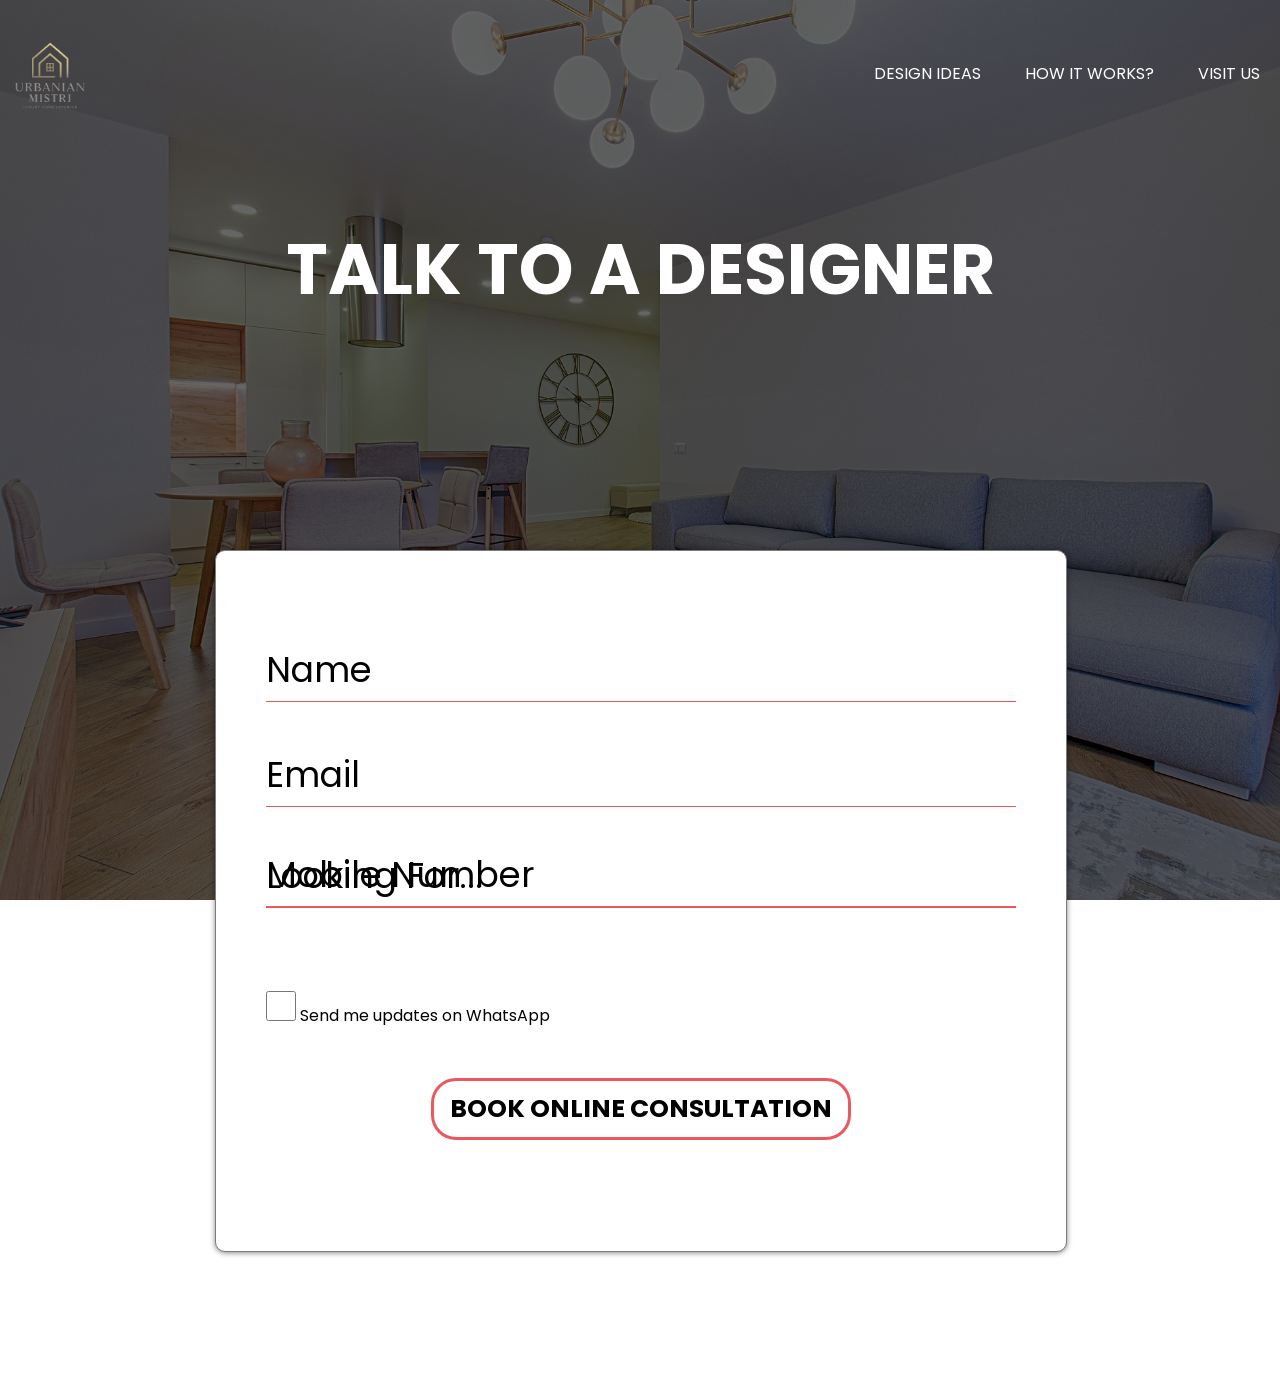
==== commit 8bc5c6e0: "Form integration worked!" ====
--- a/MistriUrbania/book.html
+++ b/MistriUrbania/book.html
@@ -50,21 +50,24 @@
                     <label class="lab" id="lab_num" for="num">
                         <span class="spn" id="content-num">Mobile Number</span>
                     </label>
+
                     <!-- Looking For -->
-                    <input class="inp" id="looking" type="text" name="entry.839337160" placeholder=" " required>
-                    <label class="lab" for="looking"><span>Looking For...</span></label>
+                    <input class="inp" id="looking" type="text" name="entry.839337160" autocomplete="off" required>
+                    <label class="lab" for="looking">
+                        <span class="spn" id="content-prop">Looking For...</span>
+                    </label>
 
                     <!-- WhatsApp Checkbox -->
                     <div>
                         <input type="checkbox" id="whatsapp" name="entry.1961355601" value="Yes">
-                        <label id="lab_chk" for="whatsapp">Send me updates on WhatsApp</label>
+                        <label for="whatsapp">Send me updates on WhatsApp</label>
                     </div>
 
                     <!-- Submit -->
                     <button type="submit" id="sub-btn">BOOK ONLINE CONSULTATION</button>
                 </form>
 
-                <!-- Hidden iframe -->
+                <!-- Hidden iframe to suppress redirect -->
                 <iframe name="hidden_iframe" style="display:none;" onload="if(submitted) showThankYou();"></iframe>
 
             </div>
--- a/MistriUrbania/common-style.css
+++ b/MistriUrbania/common-style.css
@@ -267,3 +267,67 @@
     left: 20px;
     color: #eb595f;
 }
+/*Customised*/
+.circle-img {
+    width: 120px;       /* adjust size */
+    height: 120px;      /* keep it square */
+    border-radius: 50%; /* makes it circular */
+    object-fit: cover;  /* ensures it fills circle properly */
+    margin-bottom: 10px;
+    border: 3px solid #eb595f; /* optional nice border */
+}
+.review-card {
+    max-width: 400px;
+    background: #fff;
+    border: 1px solid #ddd;
+    border-radius: 15px;
+    padding: 20px;
+    margin: 20px auto;
+    display: flex;
+    align-items: flex-start;
+    box-shadow: 0 4px 12px rgba(0,0,0,0.08);
+    transition: transform 0.2s ease;
+}
+
+.review-card:hover {
+    transform: translateY(-5px);
+}
+
+.review-photo {
+    width: 70px;
+    height: 70px;
+    border-radius: 50%;
+    object-fit: cover;
+    margin-right: 15px;
+    border: 2px solid #eb595f; /* accent color */
+}
+
+.review-content {
+    flex: 1;
+}
+
+.review-name {
+    font-size: 18px;
+    font-weight: bold;
+    margin: 0;
+    color: #333;
+}
+
+.review-loc {
+    font-size: 14px;
+    color: #777;
+    margin: 2px 0 8px 0;
+}
+
+.review-stars {
+    color: #fbbc05; /* Google yellow stars */
+    font-size: 18px;
+    margin-bottom: 10px;
+}
+
+.review-text {
+    font-size: 15px;
+    color: #444;
+    line-height: 1.5;
+    font-style: italic;
+}
--- a/MistriUrbania/book-style.css
+++ b/MistriUrbania/book-style.css
@@ -1,93 +1,419 @@
-/* ======= HERO / BANNER ======= */
-.content{ top:30%; }
+.content{
+    top: 30%;
+}
 .banner{
-    background-image:linear-gradient(rgba(0,0,0,0.6), rgba(0,0,0,0.6)),url(source/book-background.jpg);
-}
-
-/* ======= SECTION LAYOUTS ======= */
-.m1{ width:100%; height:475px; text-align:center; }
-.d1{ width:850px; margin:auto; position:relative; }
+    background-image: linear-gradient(rgba(0,0,0,0.6), rgba(0,0,0,0.6)),url(source/book-background.jpg);
+
+}
+
+
+
+.m1{
+    width: 100%;
+    height: 475px;
+    text-align: center;
+}
+.d1{
+    width: 850px;
+    margin: auto;
+    position: relative;
+}
 .final{
-    position:absolute; background:#fff; border-radius:10px; border:1px solid #7c7c7c;
-    box-shadow:0 1px 6px rgb(0 0 0 / 25%), 0 1px 4px rgb(0 0 0 / 25%);
-    width:inherit; height:700px; top:-350px;
-}
+    position: absolute;
+    background: #ffffff;
+    border-radius: 10px;
+    border: 1px solid #7c7c7c ;
+    box-shadow: 0 1px 6px rgb(0 0 0 / 25%), 0 1px 4px rgb(0 0 0 / 25%);
+    width: inherit;
+    height: 700px;
+    top: -350px;
+}
+
 #subm{
-    color:#eb595f; font-size:60px; font-weight:bold; margin:215px 0 0 0; display:none;
-}
-
-/* ======= FORM WRAPPER ======= */
+    color: #eb595f;
+    font-size: 60px;
+    font-weight: bold;
+    margin: 215px 0 0 0;
+    display: none;
+}
+/* form */
+
 .form{
-    position:relative; width:750px; height:600px; margin:auto; margin-top:50px;
-    overflow:hidden; text-align:center;
-}
-
-/* ======= INPUTS (FLOATING LABELS) ======= */
-/* Bigger padding-top ensures typed text never overlaps default label position */
+    position: relative;
+    width: 750px;
+    height: 600px;
+    margin: auto;
+    margin-top: 50px;
+    overflow: hidden;
+    text-align: center;
+}
 .inp{
-    width:100%; color:#000; border:none; outline:none;
-    font-size:50px; font-weight:bold; text-align:left;
-    padding:30px 0 8px;              /* added */
-    background:transparent;
-}
-
-/* Spacing between fields */
-#nam{ margin-top:27px; }
-#email{ margin-top:27px; }
-#num{ margin-top:27px; }
-
-/* Label bar that sits over each input */
+    width: 100%;
+    color: black;
+    border: none;
+    outline: none;
+    font-size: 50px;
+    font-weight: bold;
+    text-align: left;
+}
+#nam{
+    margin-top: 27px;
+}
+#email{
+    margin-top: 27px;
+}
+#num{
+    margin-top: 27px;
+}
+#prop{
+    margin-top: 20px;
+}
 .lab{
-    position:absolute; left:0; width:100%; pointer-events:none;
-    border-bottom:1px solid #eb595f;
-    font-size:35px; color:#7c7c7c;
-}
-
-/* Position each label bar along the form stack */
-#lab_nam{ top:100px; }
-#lab_email{ top:205px; }
-#lab_num{ top:305px; }
-
-/* Animated underline on focus/valid */
+    position: absolute;
+    left: 0;
+    font-size: 35px;
+    width: 100%;
+    pointer-events: none;
+    border-bottom: 1px solid #eb595f;
+}
+#lab_nam{
+    top: 100px;
+}
+#lab_email{
+    top: 205px;
+}
+#lab_num{
+    top: 305px;
+}
+#lab_prop{
+    top: 460px;
+}
 .lab::after{
-    content:""; position:absolute; left:0; bottom:-1px; height:100%; width:100%;
-    border-bottom:3px solid #eb595f; transform:translateX(-100%); transition:transform 1s ease;
-}
-
-/* The label text inside the bar */
+    content: "";
+    position: absolute;
+    left: 0px;
+    bottom: -1px;
+    height: 100%;
+    width: 100%;
+    border-bottom: 3px solid #eb595f;
+    transform: translateX(-100%);
+    transition: transform 1s ease;
+}
 .spn{
-    position:absolute; bottom:5px; left:0; transition:all .3s ease;
-}
-
-/* Float label on focus + when valid (non-empty & valid type) */
+    position: absolute;
+    bottom: 5px;
+    left: 0px;
+    transition: all 0.3s ease;
+}
 #nam:focus + #lab_nam #content-name,
-#nam:valid + #lab_nam #content-name{ transform:translateY(-120%); font-size:30px; color:#eb595f; font-weight:bold; }
-#nam:focus + #lab_nam::after, #nam:valid + #lab_nam::after{ transform:translateX(0%); }
-
+#nam:valid + #lab_nam #content-name{
+    transform: translateY(-120%);
+    font-size: 30px;
+    color: #eb595f;
+    font-weight: bold;
+}
+#nam:focus + #lab_nam::after,
+#nam:valid + #lab_nam::after{
+    transform: translateX(0%);
+}
 #email:focus + #lab_email #content-email,
-#email:valid + #lab_email #content-email{ transform:translateY(-120%); font-size:30px; color:#eb595f; font-weight:bold; }
-#email:focus + #lab_email::after, #email:valid + #lab_email::after{ transform:translateX(0%); }
-
+#email:valid + #lab_email #content-email{
+    transform: translateY(-120%);
+    font-size: 30px;
+    color: #eb595f;
+    font-weight: bold;
+}
+#email:focus + #lab_email::after,
+#email:valid + #lab_email::after{
+    transform: translateX(0%);
+}
 #num:focus + #lab_num #content-num,
-#num:valid + #lab_num #content-num{ transform:translateY(-120%); font-size:30px; color:#eb595f; font-weight:bold; }
-#num:focus + #lab_num::after, #num:valid + #lab_num::after{ transform:translateX(0%); }
-
-/* WhatsApp checkbox row */
-.form div{ position:relative; text-align:left; width:100%; margin:25px 0 0 0; }  /* raised from 9px */
-#lab_chk{ margin:0 0 0 8px; font-size:30px; }
-input[type="checkbox"]{ width:30px; height:30px; cursor:pointer; }
-
-/* Submit button (kept your style) */
+#num:valid + #lab_num #content-num{
+    transform: translateY(-120%);
+    font-size: 30px;
+    color: #eb595f;
+    font-weight: bold;
+}
+#num:focus + #lab_num::after,
+#num:valid + #lab_num::after{
+    transform: translateX(0%);
+}
+#prop:focus + #lab_prop #content-prop,
+#prop:valid + #lab_prop #content-prop{
+    transform: translateY(-120%);
+    font-size: 30px;
+    color: #eb595f;
+    font-weight: bold;
+}
+#prop:focus + #lab_prop::after,
+#prop:valid + #lab_prop::after{
+    transform: translateX(0%);
+}
+.form div{
+    position: relative;
+    text-align: left;
+    width: 100%;
+    margin: 9px 0 0 0;
+}
+#lab_chk{
+    margin: 0 0 0 3px;
+    font-size: 30px;
+}
+input[type="checkbox"]{
+    width: 30px;
+    height: 30px;
+    cursor: pointer;
+}
 #sub-btn{
-    margin:40px 0 0 0; padding:9px 16px; font-size:25px; background:#fff;
-    border:3px solid #eb595f; border-radius:25px; font-weight:bold; transition:.5s; cursor:pointer;
-}
-#sub-btn:hover{ color:#fff; background:#eb595f; }
-
-/* ======= OTHER SECTIONS (UNCHANGED) ======= */
-.m2{ padding:0 50px 50px; margin:0 0 150px 0; }
-.t2{ width:1175px; margin:auto; }
-.t2 h1{ font-size:45px; }
-.t2 p{ font-size:25px; }
-.d2{ width:1200px; height:90vh; margin:auto; display:flex; justify-content:space-evenly; }
-.d2 div{ text-align:center; width:375px; }
+    margin: 50px 0 0 0;
+    padding: 9px 16px 9px 16px;
+    font-size: 25px;
+    background: white;
+    border: 3px solid #eb595f;
+    border-radius: 25px;
+    font-weight: bold;
+    transition: .5s;
+    cursor: pointer;
+}
+#sub-btn:hover{
+    color: white;
+    background: #eb595f;
+}
+/* forms end */
+
+
+
+.m2{
+    padding: 0 50px 50px 50px;
+    margin: 0 0 150px 0;
+}
+.t2{
+    width: 1175px;
+    margin: auto;
+}
+.t2 h1{
+    font-size: 45px;
+}
+.t2 p{
+    font-size: 25px;
+}
+.d2{
+    width: 1200px;
+    height: 90vh;
+    margin: auto;
+    display: flex;
+    justify-content: space-evenly;
+}
+.d2 div{
+    text-align: center;
+    width: 375px;
+    margin: auto;
+    overflow: hidden;
+    position: relative;
+    border-radius: 15px;
+}
+.d2 img{
+    filter: brightness(80%);
+    width: inherit;
+    transition: 0.5s;
+    cursor: pointer;
+}
+.d2 h3{
+    color: rgb(255, 255, 255);
+    font-size: 35px;
+    position: absolute;
+    left: 5%;
+    bottom: 5%;
+}
+.d2 img:hover{
+    transform: scale(1.1);
+}
+.d2 img:hover h3{
+    color: #eb595f;
+}
+
+
+
+.m3{
+    padding: 25px;
+    margin: 100px 0 100px 0;
+}
+.d3{
+    display: flex;
+    justify-content: space-evenly;
+}
+.d3 div{
+    width: 600px;
+    overflow: hidden;
+}
+.d3 div h1{
+    font-size: 45px;
+}
+.d3 div p{
+    margin: 20px 0 30px 0;
+    font-size: 20px;
+}
+.rd{
+    color: #eb595f;
+}
+.d3 div a{
+    text-decoration: none;
+    color: black;
+}
+.d3 div img{
+    border-radius: 5px;
+    display: block;
+}
+
+
+
+
+
+.t4{
+    width: 75%;
+    margin: auto;
+}
+.t4 h1{
+    font-size: 45px;
+    width: 100%;
+}
+.d4{
+    width: 75%;
+    margin: auto;
+}
+.d4 h4{
+    font-size: 30px;
+    font-weight: bold;
+}
+.d4 p{
+    font-size: 23px;
+}
+.d4 div{
+    background: #ffd5d5;
+    margin: 20px;
+    padding: 10px;
+    border-radius: 5px;
+    cursor: pointer;
+}
+
+
+
+
+.d5{
+    position: relative;
+    background-image: url('source/bk.jpg');
+    background-position: center;
+    background-repeat: no-repeat;
+    width: 100%;
+    height: 400px;
+}
+.d5 div{
+    width: 100%;
+    position: absolute;
+    top: 50%;
+    transform: translateY(-50%);
+    text-align: center;
+}
+.d5 div h1{
+    font-size: 35px;
+}
+.d5 div button{
+    font-size: 25px;
+    color: black;
+    padding: 15px 10px;
+    margin: 20px 10px;
+    border-radius: 25px;
+    border: 2px solid #eb595f;
+    font-size: 25px;
+    font-weight: bold;
+    transition: .5s;
+}
+.d5 div button:hover{
+    background-color: #eb595f;
+    color: white;
+}
+
+
+
+
+
+
+
+
+
+
+
+
+
+/* footer */
+.ftr-m{
+    color: #f3f3f3;
+    padding: 30px 30px 0 30px;
+    background: #41303e;
+    align-items: center;
+    justify-content: space-between;
+}
+.ftr-t{
+    width: 100%;
+    display: flex;
+    justify-content: space-between;
+    padding: 0 0 20px 0;
+    border-bottom: 2px solid #644b5e;
+    margin: 0 0 20px 0;
+}
+.ftr-t img{
+    width: 250px;
+    align-content: left;
+}
+.ftr-t ul{
+    list-style-type: none;
+}
+.ftr-t ul li{
+    float: left;
+}
+.ftr-t ul li a{
+    display: block;
+    color: white;
+    text-align: center;
+    text-decoration: none;
+}
+.ftr-t ul li a i{
+    font-size: 45px;
+    margin: 7px 25px 0 0;
+}
+.ftr-t ul li a i:hover{
+    color: #eb595f;
+}
+
+
+
+.ftr-d{
+    display: flex;
+    flex-wrap: wrap;
+    justify-content: space-evenly;
+    padding: 0 0 20px 0;
+    border-bottom: 2px solid #644b5e;
+}
+.ftr-d div{
+    width: 250px;
+}
+.ftr-d div h3{
+    margin: 0 0 10px 0;
+}
+.ftr-d div ul{
+    margin: 0 0 0 25px;
+    line-height: 30px;
+}
+.ftr-d div a{
+    text-decoration: none;
+    color: white;
+}
+.ftr-d div a:hover{
+    color: #eb595f;
+}
+
+.ftr-b{
+    padding: 15px 0 12px 0;
+    width: 100%;
+    text-align: center;
+}
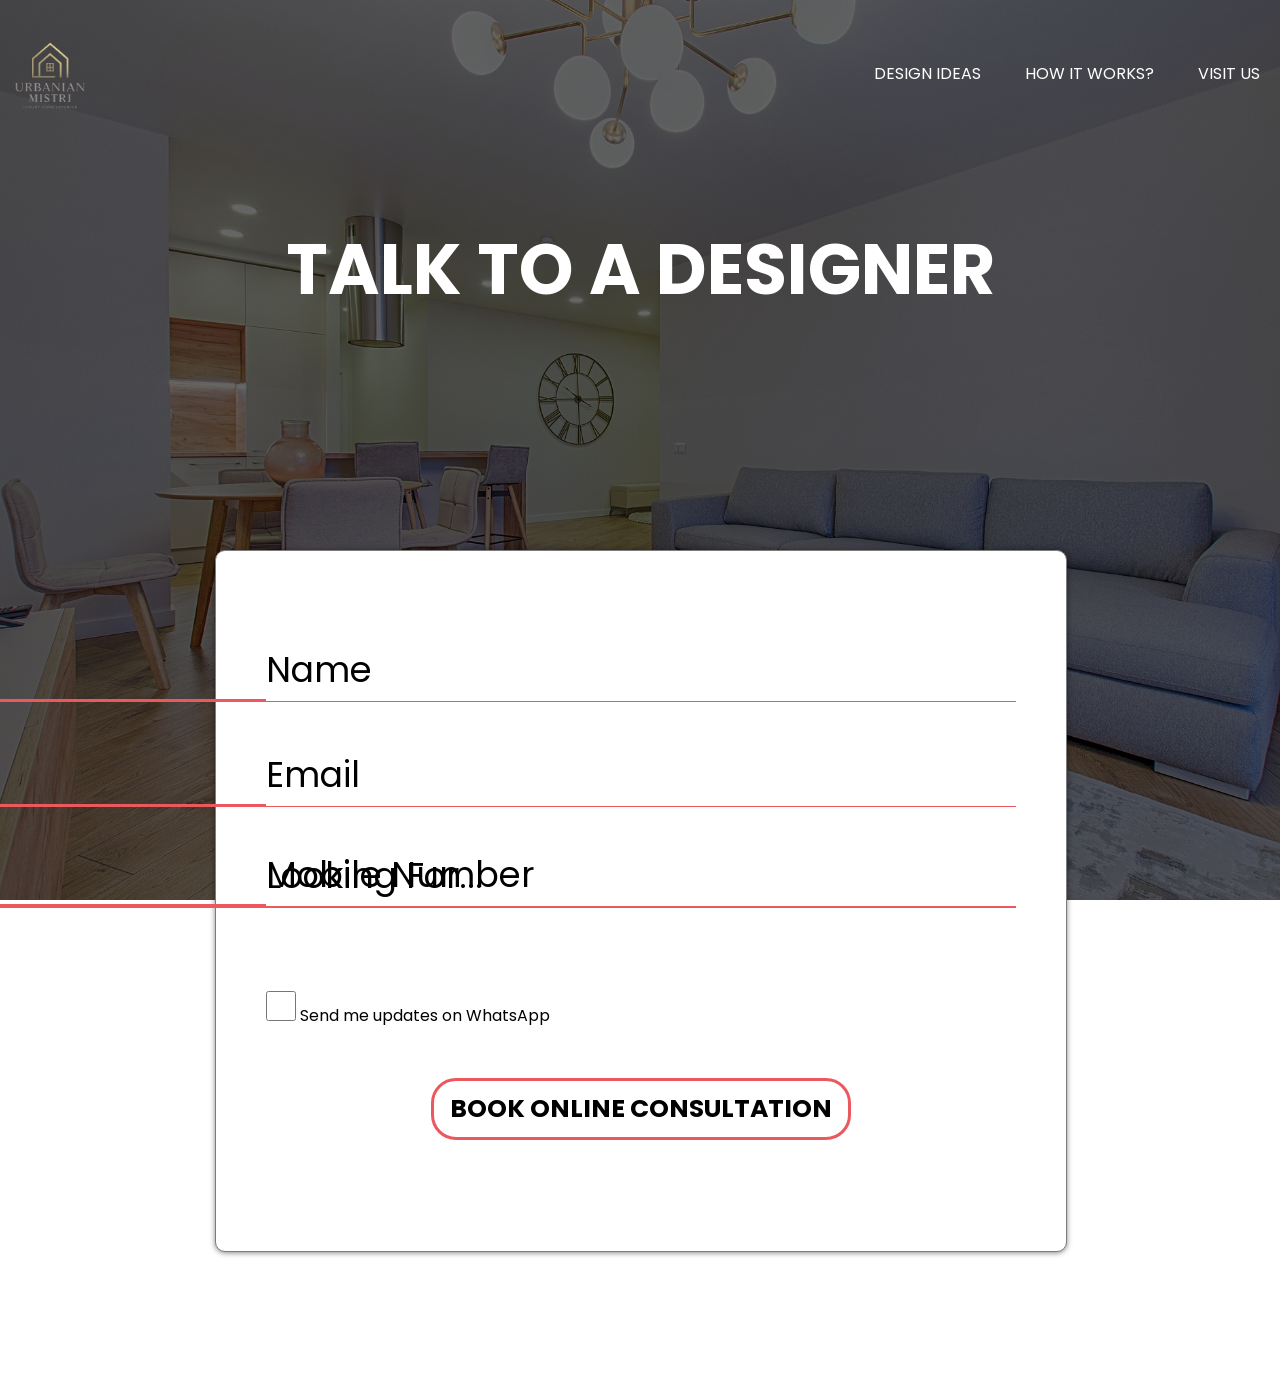
==== commit 76e332b2: "MobileResponsive" ====
--- a/MistriUrbania/book.html
+++ b/MistriUrbania/book.html
@@ -3,7 +3,7 @@
 <head>
     <meta charset="UTF-8">
     <meta name="viewport" content="width=device-width, initial-scale=1.0">
-    <title>Book Consultation | Urbanian Mistri</title>
+    <title>Book Consultation | Urban Mistri</title>
     <link rel="stylesheet" href="icons/css/all.css">
     <link rel="stylesheet" href="common-style.css">
     <link rel="stylesheet" href="book-style.css">
--- a/MistriUrbania/common-style.css
+++ b/MistriUrbania/common-style.css
@@ -331,3 +331,78 @@
     line-height: 1.5;
     font-style: italic;
 }
+
+/* Responsive Design */
+@media (max-width: 768px) {
+    .navbar {
+        flex-direction: column;
+        align-items: center;
+    }
+
+    .logo {
+        margin: 10px 0;
+    }
+
+    .navbar ul {
+        display: flex;
+        flex-direction: column;
+        align-items: center;
+        padding: 0;
+    }
+
+    .navbar ul li {
+        margin: 10px 0;
+    }
+
+    .content {
+        width: 90%;
+        margin: 0 auto;
+        position: static;
+        transform: none;
+        padding-top: 20px;
+    }
+
+    .content h1 {
+        font-size: 40px;
+    }
+
+    .content p {
+        font-size: 16px;
+        width: 90%;
+    }
+
+    .last {
+        height: 300px;
+    }
+
+    .last div h1 {
+        font-size: 25px;
+    }
+
+    .last div button {
+        font-size: 18px;
+        width: 150px;
+        padding: 10px 0;
+    }
+
+    .ftr-m {
+        padding: 20px;
+    }
+
+    .ftr-t {
+        flex-direction: column;
+        align-items: center;
+        border-bottom: none;
+        padding-bottom: 0;
+    }
+
+    .ftr-t img {
+        width: 150px;
+        margin-bottom: 20px;
+    }
+
+    .ftr-d {
+        flex-direction: column;
+        align-items: center;
+    }
+}
--- a/MistriUrbania/book-style.css
+++ b/MistriUrbania/book-style.css
@@ -33,7 +33,8 @@
     color: #eb595f;
     font-size: 60px;
     font-weight: bold;
-    margin: 215px 0 0 0;
+    margin-top: 30px;
+    clear: both;
     display: none;
 }
 /* form */
@@ -44,10 +45,10 @@
     height: 600px;
     margin: auto;
     margin-top: 50px;
-    overflow: hidden;
-    text-align: center;
-}
-.inp{
+   
+    text-align: center;
+}
+ .inp{
     width: 100%;
     color: black;
     border: none;
@@ -185,7 +186,7 @@
 
 .m2{
     padding: 0 50px 50px 50px;
-    margin: 0 0 150px 0;
+   
 }
 .t2{
     width: 1175px;
@@ -198,7 +199,7 @@
     font-size: 25px;
 }
 .d2{
-    width: 1200px;
+    width: 100%;
     height: 90vh;
     margin: auto;
     display: flex;
@@ -206,7 +207,7 @@
 }
 .d2 div{
     text-align: center;
-    width: 375px;
+    width: 30%;
     margin: auto;
     overflow: hidden;
     position: relative;
@@ -278,7 +279,7 @@
     width: 100%;
 }
 .d4{
-    width: 75%;
+    width: 100%;
     margin: auto;
 }
 .d4 h4{
@@ -416,4 +417,83 @@
     padding: 15px 0 12px 0;
     width: 100%;
     text-align: center;
+}
+
+@media (max-width: 768px) {
+    .form {
+        width: 90%;
+    }
+
+    .inp {
+        font-size: 30px;
+    }
+
+    .lab {
+        font-size: 20px;
+    }
+
+    #nam:focus + #lab_nam #content-name,
+    #nam:valid + #lab_nam #content-name {
+        font-size: 20px;
+    }
+
+    #email:focus + #lab_email #content-email,
+    #email:valid + #lab_email #content-email {
+        font-size: 20px;
+    }
+
+    #num:focus + #lab_num #content-num,
+    #num:valid + #lab_num #content-num {
+        font-size: 20px;
+    }
+
+    #prop:focus + #lab_prop #content-prop,
+    #prop:valid + #lab_prop #content-prop {
+        font-size: 20px;
+    }
+
+    #lab_chk {
+        font-size: 20px;
+    }
+
+    input[type="checkbox"] {
+        width: 20px;
+        height: 20px;
+    }
+
+    #sub-btn {
+        font-size: 20px;
+    }
+
+    .m2, .m3, .m4 {
+        padding: 20px;
+        margin: 50px 0;
+    }
+
+    .d2, .d3, .d4 {
+        flex-direction: column;
+        align-items: center;
+    }
+
+    .d2 div {
+        width: 90%;
+        margin-bottom: 20px;
+    }
+
+    .d3 div {
+        width: 90%;
+        margin-bottom: 20px;
+    }
+
+    .d4 div {
+        width: 90%;
+    }
+
+    .d4 h4 {
+        font-size: 24px;
+    }
+
+    .d4 p {
+        font-size: 18px;
+    }
 }
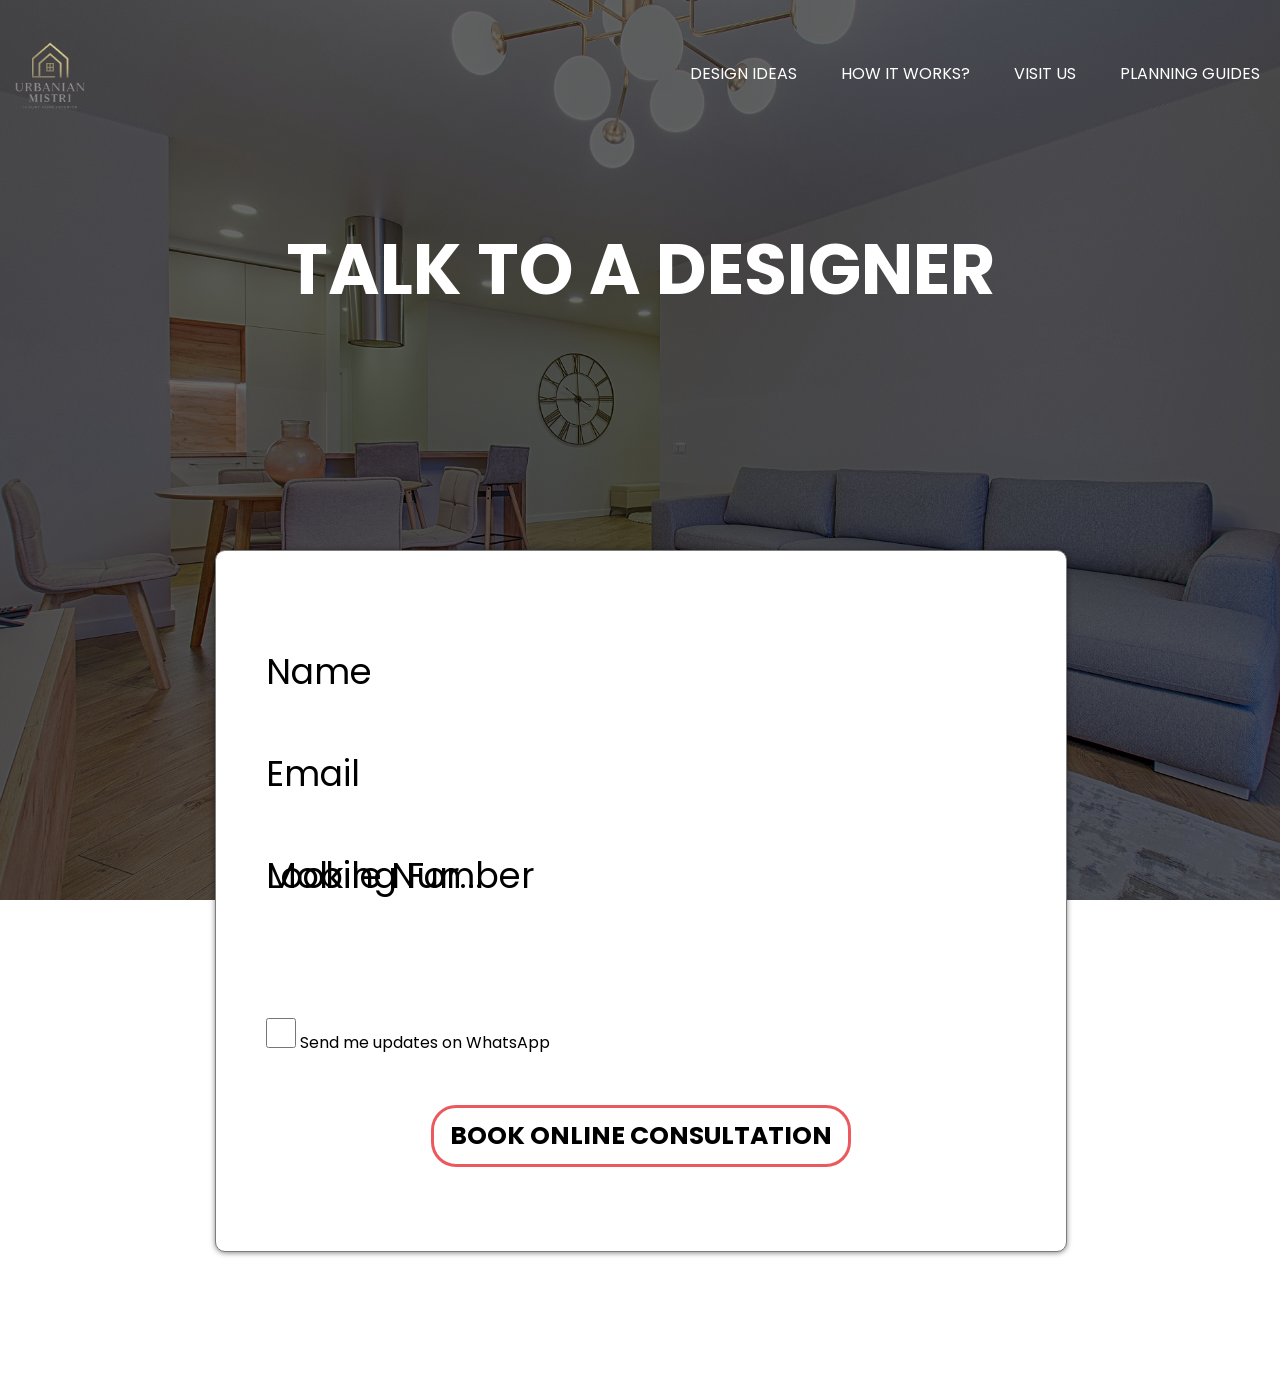
==== commit cb950c12: "changes" ====
--- a/MistriUrbania/book.html
+++ b/MistriUrbania/book.html
@@ -19,6 +19,7 @@
             <li><a href="design.html">Design ideas</a></li>
             <li><a href="how.html">How It Works?</a></li>
             <li><a href="visit.html">Visit Us</a></li>
+            <li><a href="planning-guides.html">Planning Guides</a></li>
         </ul>
     </div>
     <div class="content">
--- a/MistriUrbania/common-style.css
+++ b/MistriUrbania/common-style.css
@@ -276,7 +276,6 @@
     margin-bottom: 10px;
     border: 3px solid #eb595f; /* optional nice border */
 }
-.review-card {
     max-width: 400px;
     background: #fff;
     border: 1px solid #ddd;
@@ -288,16 +287,24 @@
     box-shadow: 0 4px 12px rgba(0,0,0,0.08);
     transition: transform 0.2s ease;
 }
+.review-card {
+ max-width: 400px;
+    background: #fff;
+    border: 1px solid #ddd;
+    border-radius: 15px;
+ padding: 20px;
+ margin: 20px auto;
+ display: flex;
+ align-items: flex-start;
+    box-shadow: 0 4px 12px rgba(0,0,0,0.08);
+    transition: transform 0.2s ease;
+}
 
 .review-card:hover {
     transform: translateY(-5px);
 }
-
-.review-photo {
-    width: 70px;
-    height: 70px;
-    border-radius: 50%;
-    object-fit: cover;
+ .review-photo {
+ width: 70px;
     margin-right: 15px;
     border: 2px solid #eb595f; /* accent color */
 }
@@ -332,7 +339,6 @@
     font-style: italic;
 }
 
-/* Responsive Design */
 @media (max-width: 768px) {
     .navbar {
         flex-direction: column;
--- a/MistriUrbania/book-style.css
+++ b/MistriUrbania/book-style.css
@@ -56,6 +56,7 @@
     font-size: 50px;
     font-weight: bold;
     text-align: left;
+    position: relative;
 }
 #nam{
     margin-top: 27px;
@@ -66,8 +67,8 @@
 #num{
     margin-top: 27px;
 }
-#prop{
-    margin-top: 20px;
+#looking{
+    margin-top: 27px;
 }
 .lab{
     position: absolute;
@@ -75,19 +76,6 @@
     font-size: 35px;
     width: 100%;
     pointer-events: none;
-    border-bottom: 1px solid #eb595f;
-}
-#lab_nam{
-    top: 100px;
-}
-#lab_email{
-    top: 205px;
-}
-#lab_num{
-    top: 305px;
-}
-#lab_prop{
-    top: 460px;
 }
 .lab::after{
     content: "";
@@ -97,7 +85,8 @@
     height: 100%;
     width: 100%;
     border-bottom: 3px solid #eb595f;
-    transform: translateX(-100%);
+    transform: scaleX(0);
+    transform-origin: left;
     transition: transform 1s ease;
 }
 .spn{
@@ -108,47 +97,47 @@
 }
 #nam:focus + #lab_nam #content-name,
 #nam:valid + #lab_nam #content-name{
-    transform: translateY(-120%);
+    transform: translateY(-150%);
     font-size: 30px;
     color: #eb595f;
     font-weight: bold;
 }
 #nam:focus + #lab_nam::after,
 #nam:valid + #lab_nam::after{
-    transform: translateX(0%);
+    transform: scaleX(1);
 }
 #email:focus + #lab_email #content-email,
 #email:valid + #lab_email #content-email{
-    transform: translateY(-120%);
+    transform: translateY(-150%);
     font-size: 30px;
     color: #eb595f;
     font-weight: bold;
 }
 #email:focus + #lab_email::after,
 #email:valid + #lab_email::after{
-    transform: translateX(0%);
+    transform: scaleX(1);
 }
 #num:focus + #lab_num #content-num,
 #num:valid + #lab_num #content-num{
-    transform: translateY(-120%);
+    transform: translateY(-150%);
     font-size: 30px;
     color: #eb595f;
     font-weight: bold;
 }
 #num:focus + #lab_num::after,
 #num:valid + #lab_num::after{
-    transform: translateX(0%);
-}
-#prop:focus + #lab_prop #content-prop,
-#prop:valid + #lab_prop #content-prop{
-    transform: translateY(-120%);
-    font-size: 30px;
-    color: #eb595f;
-    font-weight: bold;
-}
-#prop:focus + #lab_prop::after,
-#prop:valid + #lab_prop::after{
-    transform: translateX(0%);
+    transform: scaleX(1);
+}
+#looking:focus + #lab_looking #content-looking,
+#looking:valid + #lab_looking #content-looking{
+    transform: translateY(-150%);
+    font-size: 30px;
+    color: #eb595f;
+    font-weight: bold;
+}
+#looking:focus + #lab_looking::after,
+#looking:valid + #lab_looking::after{
+    transform: scaleX(1);
 }
 .form div{
     position: relative;
@@ -447,8 +436,8 @@
         font-size: 20px;
     }
 
-    #prop:focus + #lab_prop #content-prop,
-    #prop:valid + #lab_prop #content-prop {
+    #looking:focus + #lab_looking #content-looking,
+    #looking:valid + #lab_looking #content-looking {
         font-size: 20px;
     }
 
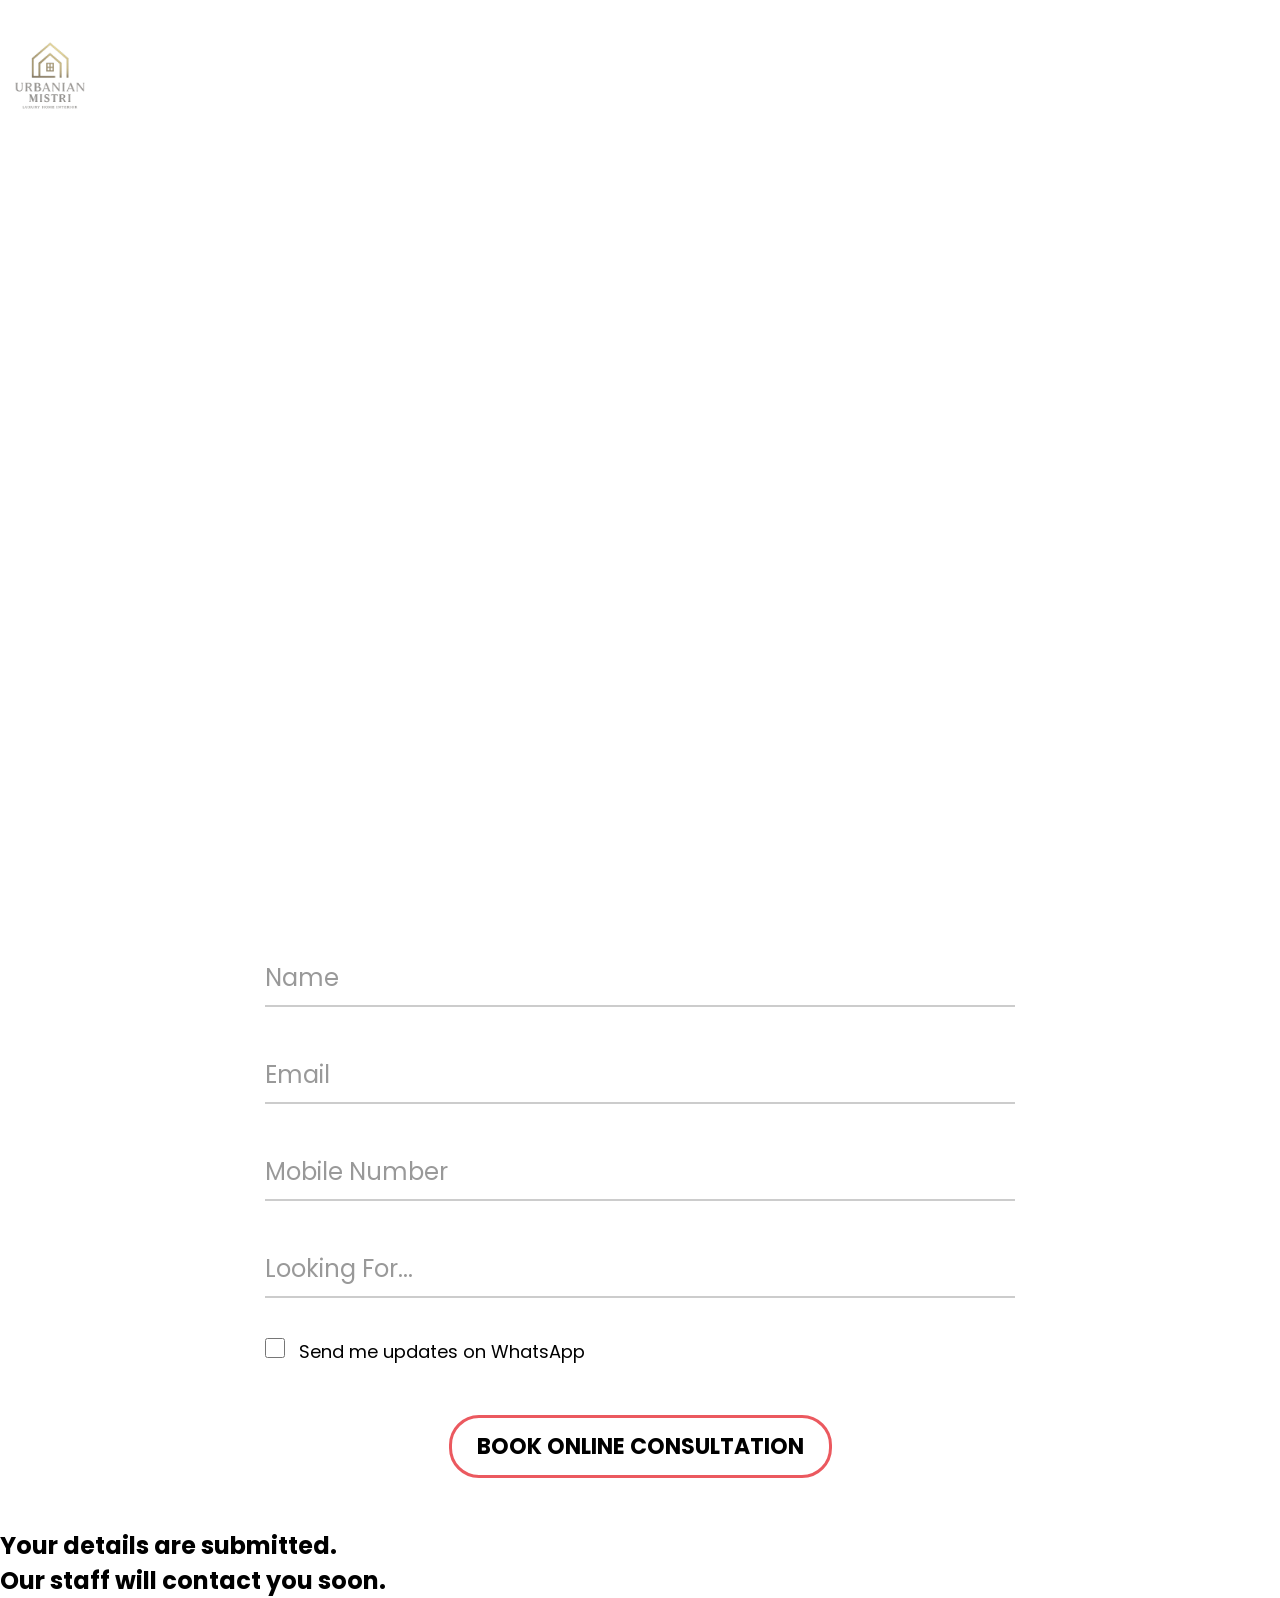
==== commit c521c83c: "Fix form layout and styling on book.html" ====
--- a/MistriUrbania/book.html
+++ b/MistriUrbania/book.html
@@ -35,31 +35,31 @@
                       method="POST" target="hidden_iframe" onsubmit="submitted=true;">
 
                     <!-- Name -->
-                    <input class="inp" id="nam" type="text" name="entry.2005620554" autocomplete="off" required>
-                    <label class="lab" id="lab_nam" for="nam">
-                        <span class="spn" id="content-name">Name</span>
-                    </label>
+                    <div class="form-group">
+                        <input class="inp" id="nam" type="text" name="entry.2005620554" autocomplete="off" required>
+                        <label class="lab" for="nam">Name</label>
+                    </div>
 
                     <!-- Email -->
-                    <input class="inp" id="email" type="email" name="entry.1045781291" autocomplete="off" required>
-                    <label class="lab" id="lab_email" for="email">
-                        <span class="spn" id="content-email">Email</span>
-                    </label>
+                    <div class="form-group">
+                        <input class="inp" id="email" type="email" name="entry.1045781291" autocomplete="off" required>
+                        <label class="lab" for="email">Email</label>
+                    </div>
 
                     <!-- Phone -->
-                    <input class="inp" id="num" type="text" name="entry.1166974658" autocomplete="off" required>
-                    <label class="lab" id="lab_num" for="num">
-                        <span class="spn" id="content-num">Mobile Number</span>
-                    </label>
+                    <div class="form-group">
+                        <input class="inp" id="num" type="text" name="entry.1166974658" autocomplete="off" required>
+                        <label class="lab" for="num">Mobile Number</label>
+                    </div>
 
                     <!-- Looking For -->
-                    <input class="inp" id="looking" type="text" name="entry.839337160" autocomplete="off" required>
-                    <label class="lab" for="looking">
-                        <span class="spn" id="content-prop">Looking For...</span>
-                    </label>
+                    <div class="form-group">
+                        <input class="inp" id="looking" type="text" name="entry.839337160" autocomplete="off" required>
+                        <label class="lab" for="looking">Looking For...</label>
+                    </div>
 
                     <!-- WhatsApp Checkbox -->
-                    <div>
+                    <div class="checkbox-group">
                         <input type="checkbox" id="whatsapp" name="entry.1961355601" value="Yes">
                         <label for="whatsapp">Send me updates on WhatsApp</label>
                     </div>
--- a/MistriUrbania/book-style.css
+++ b/MistriUrbania/book-style.css
@@ -1,488 +1,119 @@
-.content{
-    top: 30%;
-}
-.banner{
-    background-image: linear-gradient(rgba(0,0,0,0.6), rgba(0,0,0,0.6)),url(source/book-background.jpg);
-
+/* General form styling */
+.form {
+    position: relative;
+    width: 750px;
+    height: auto; /* Changed from 600px to auto */
+    margin: 50px auto;
+    text-align: center;
 }
 
-
-
-.m1{
-    width: 100%;
-    height: 475px;
-    text-align: center;
-}
-.d1{
-    width: 850px;
-    margin: auto;
+/* Input field styling */
+.form-group {
     position: relative;
-}
-.final{
-    position: absolute;
-    background: #ffffff;
-    border-radius: 10px;
-    border: 1px solid #7c7c7c ;
-    box-shadow: 0 1px 6px rgb(0 0 0 / 25%), 0 1px 4px rgb(0 0 0 / 25%);
-    width: inherit;
-    height: 700px;
-    top: -350px;
+    margin-bottom: 40px; /* Increased spacing between fields */
 }
 
-#subm{
-    color: #eb595f;
-    font-size: 60px;
-    font-weight: bold;
-    margin-top: 30px;
-    clear: both;
-    display: none;
-}
-/* form */
-
-.form{
-    position: relative;
-    width: 750px;
-    height: 600px;
-    margin: auto;
-    margin-top: 50px;
-   
-    text-align: center;
-}
- .inp{
+.inp {
     width: 100%;
     color: black;
     border: none;
+    border-bottom: 2px solid #ccc; /* Added a default bottom border */
     outline: none;
-    font-size: 50px;
+    font-size: 24px; /* Unified font size */
     font-weight: bold;
     text-align: left;
-    position: relative;
+    padding: 10px 0;
+    background-color: transparent;
 }
-#nam{
-    margin-top: 27px;
-}
-#email{
-    margin-top: 27px;
-}
-#num{
-    margin-top: 27px;
-}
-#looking{
-    margin-top: 27px;
-}
-.lab{
+
+.lab {
     position: absolute;
     left: 0;
-    font-size: 35px;
-    width: 100%;
+    top: 10px;
+    font-size: 24px;
+    color: #999;
     pointer-events: none;
-}
-.lab::after{
-    content: "";
-    position: absolute;
-    left: 0px;
-    bottom: -1px;
-    height: 100%;
-    width: 100%;
-    border-bottom: 3px solid #eb595f;
-    transform: scaleX(0);
-    transform-origin: left;
-    transition: transform 1s ease;
-}
-.spn{
-    position: absolute;
-    bottom: 5px;
-    left: 0px;
     transition: all 0.3s ease;
 }
-#nam:focus + #lab_nam #content-name,
-#nam:valid + #lab_nam #content-name{
-    transform: translateY(-150%);
-    font-size: 30px;
+
+/* Floating label and red line effect */
+.inp:focus + .lab,
+.inp:valid + .lab {
+    top: -20px;
+    font-size: 18px;
     color: #eb595f;
     font-weight: bold;
 }
-#nam:focus + #lab_nam::after,
-#nam:valid + #lab_nam::after{
+
+.form-group::after {
+    content: "";
+    position: absolute;
+    left: 0;
+    bottom: 0;
+    height: 3px;
+    width: 100%;
+    background: #eb595f;
+    transform: scaleX(0);
+    transform-origin: left;
+    transition: transform 0.3s ease;
+}
+
+.inp:focus ~ .form-group::after,
+.inp:valid ~ .form-group::after {
     transform: scaleX(1);
 }
-#email:focus + #lab_email #content-email,
-#email:valid + #lab_email #content-email{
-    transform: translateY(-150%);
-    font-size: 30px;
-    color: #eb595f;
-    font-weight: bold;
+
+/* Checkbox styling */
+.checkbox-group {
+    text-align: left;
+    margin: 20px 0;
 }
-#email:focus + #lab_email::after,
-#email:valid + #lab_email::after{
-    transform: scaleX(1);
+
+#whatsapp {
+    width: 20px;
+    height: 20px;
+    cursor: pointer;
+    margin-right: 10px;
 }
-#num:focus + #lab_num #content-num,
-#num:valid + #lab_num #content-num{
-    transform: translateY(-150%);
-    font-size: 30px;
-    color: #eb595f;
-    font-weight: bold;
+
+.checkbox-group label {
+    font-size: 18px;
 }
-#num:focus + #lab_num::after,
-#num:valid + #lab_num::after{
-    transform: scaleX(1);
-}
-#looking:focus + #lab_looking #content-looking,
-#looking:valid + #lab_looking #content-looking{
-    transform: translateY(-150%);
-    font-size: 30px;
-    color: #eb595f;
-    font-weight: bold;
-}
-#looking:focus + #lab_looking::after,
-#looking:valid + #lab_looking::after{
-    transform: scaleX(1);
-}
-.form div{
-    position: relative;
-    text-align: left;
-    width: 100%;
-    margin: 9px 0 0 0;
-}
-#lab_chk{
-    margin: 0 0 0 3px;
-    font-size: 30px;
-}
-input[type="checkbox"]{
-    width: 30px;
-    height: 30px;
-    cursor: pointer;
-}
-#sub-btn{
-    margin: 50px 0 0 0;
-    padding: 9px 16px 9px 16px;
-    font-size: 25px;
+
+/* Submit button styling */
+#sub-btn {
+    margin-top: 30px;
+    padding: 12px 25px;
+    font-size: 22px;
     background: white;
     border: 3px solid #eb595f;
-    border-radius: 25px;
+    border-radius: 30px;
     font-weight: bold;
-    transition: .5s;
     cursor: pointer;
+    transition: 0.5s;
 }
-#sub-btn:hover{
+
+#sub-btn:hover {
     color: white;
     background: #eb595f;
 }
-/* forms end */
 
-
-
-.m2{
-    padding: 0 50px 50px 50px;
-   
-}
-.t2{
-    width: 1175px;
-    margin: auto;
-}
-.t2 h1{
-    font-size: 45px;
-}
-.t2 p{
-    font-size: 25px;
-}
-.d2{
-    width: 100%;
-    height: 90vh;
-    margin: auto;
-    display: flex;
-    justify-content: space-evenly;
-}
-.d2 div{
-    text-align: center;
-    width: 30%;
-    margin: auto;
-    overflow: hidden;
-    position: relative;
-    border-radius: 15px;
-}
-.d2 img{
-    filter: brightness(80%);
-    width: inherit;
-    transition: 0.5s;
-    cursor: pointer;
-}
-.d2 h3{
-    color: rgb(255, 255, 255);
-    font-size: 35px;
-    position: absolute;
-    left: 5%;
-    bottom: 5%;
-}
-.d2 img:hover{
-    transform: scale(1.1);
-}
-.d2 img:hover h3{
-    color: #eb595f;
-}
-
-
-
-.m3{
-    padding: 25px;
-    margin: 100px 0 100px 0;
-}
-.d3{
-    display: flex;
-    justify-content: space-evenly;
-}
-.d3 div{
-    width: 600px;
-    overflow: hidden;
-}
-.d3 div h1{
-    font-size: 45px;
-}
-.d3 div p{
-    margin: 20px 0 30px 0;
-    font-size: 20px;
-}
-.rd{
-    color: #eb595f;
-}
-.d3 div a{
-    text-decoration: none;
-    color: black;
-}
-.d3 div img{
-    border-radius: 5px;
-    display: block;
-}
-
-
-
-
-
-.t4{
-    width: 75%;
-    margin: auto;
-}
-.t4 h1{
-    font-size: 45px;
-    width: 100%;
-}
-.d4{
-    width: 100%;
-    margin: auto;
-}
-.d4 h4{
-    font-size: 30px;
-    font-weight: bold;
-}
-.d4 p{
-    font-size: 23px;
-}
-.d4 div{
-    background: #ffd5d5;
-    margin: 20px;
-    padding: 10px;
-    border-radius: 5px;
-    cursor: pointer;
-}
-
-
-
-
-.d5{
-    position: relative;
-    background-image: url('source/bk.jpg');
-    background-position: center;
-    background-repeat: no-repeat;
-    width: 100%;
-    height: 400px;
-}
-.d5 div{
-    width: 100%;
-    position: absolute;
-    top: 50%;
-    transform: translateY(-50%);
-    text-align: center;
-}
-.d5 div h1{
-    font-size: 35px;
-}
-.d5 div button{
-    font-size: 25px;
-    color: black;
-    padding: 15px 10px;
-    margin: 20px 10px;
-    border-radius: 25px;
-    border: 2px solid #eb595f;
-    font-size: 25px;
-    font-weight: bold;
-    transition: .5s;
-}
-.d5 div button:hover{
-    background-color: #eb595f;
-    color: white;
-}
-
-
-
-
-
-
-
-
-
-
-
-
-
-/* footer */
-.ftr-m{
-    color: #f3f3f3;
-    padding: 30px 30px 0 30px;
-    background: #41303e;
-    align-items: center;
-    justify-content: space-between;
-}
-.ftr-t{
-    width: 100%;
-    display: flex;
-    justify-content: space-between;
-    padding: 0 0 20px 0;
-    border-bottom: 2px solid #644b5e;
-    margin: 0 0 20px 0;
-}
-.ftr-t img{
-    width: 250px;
-    align-content: left;
-}
-.ftr-t ul{
-    list-style-type: none;
-}
-.ftr-t ul li{
-    float: left;
-}
-.ftr-t ul li a{
-    display: block;
-    color: white;
-    text-align: center;
-    text-decoration: none;
-}
-.ftr-t ul li a i{
-    font-size: 45px;
-    margin: 7px 25px 0 0;
-}
-.ftr-t ul li a i:hover{
-    color: #eb595f;
-}
-
-
-
-.ftr-d{
-    display: flex;
-    flex-wrap: wrap;
-    justify-content: space-evenly;
-    padding: 0 0 20px 0;
-    border-bottom: 2px solid #644b5e;
-}
-.ftr-d div{
-    width: 250px;
-}
-.ftr-d div h3{
-    margin: 0 0 10px 0;
-}
-.ftr-d div ul{
-    margin: 0 0 0 25px;
-    line-height: 30px;
-}
-.ftr-d div a{
-    text-decoration: none;
-    color: white;
-}
-.ftr-d div a:hover{
-    color: #eb595f;
-}
-
-.ftr-b{
-    padding: 15px 0 12px 0;
-    width: 100%;
-    text-align: center;
-}
-
+/* Responsive adjustments */
 @media (max-width: 768px) {
     .form {
         width: 90%;
     }
 
-    .inp {
-        font-size: 30px;
-    }
-
-    .lab {
+    .inp, .lab {
         font-size: 20px;
     }
 
-    #nam:focus + #lab_nam #content-name,
-    #nam:valid + #lab_nam #content-name {
-        font-size: 20px;
-    }
-
-    #email:focus + #lab_email #content-email,
-    #email:valid + #lab_email #content-email {
-        font-size: 20px;
-    }
-
-    #num:focus + #lab_num #content-num,
-    #num:valid + #lab_num #content-num {
-        font-size: 20px;
-    }
-
-    #looking:focus + #lab_looking #content-looking,
-    #looking:valid + #lab_looking #content-looking {
-        font-size: 20px;
-    }
-
-    #lab_chk {
-        font-size: 20px;
-    }
-
-    input[type="checkbox"] {
-        width: 20px;
-        height: 20px;
+    .inp:focus + .lab,
+    .inp:valid + .lab {
+        font-size: 16px;
     }
 
     #sub-btn {
-        font-size: 20px;
-    }
-
-    .m2, .m3, .m4 {
-        padding: 20px;
-        margin: 50px 0;
-    }
-
-    .d2, .d3, .d4 {
-        flex-direction: column;
-        align-items: center;
-    }
-
-    .d2 div {
-        width: 90%;
-        margin-bottom: 20px;
-    }
-
-    .d3 div {
-        width: 90%;
-        margin-bottom: 20px;
-    }
-
-    .d4 div {
-        width: 90%;
-    }
-
-    .d4 h4 {
-        font-size: 24px;
-    }
-
-    .d4 p {
         font-size: 18px;
     }
-}+}
